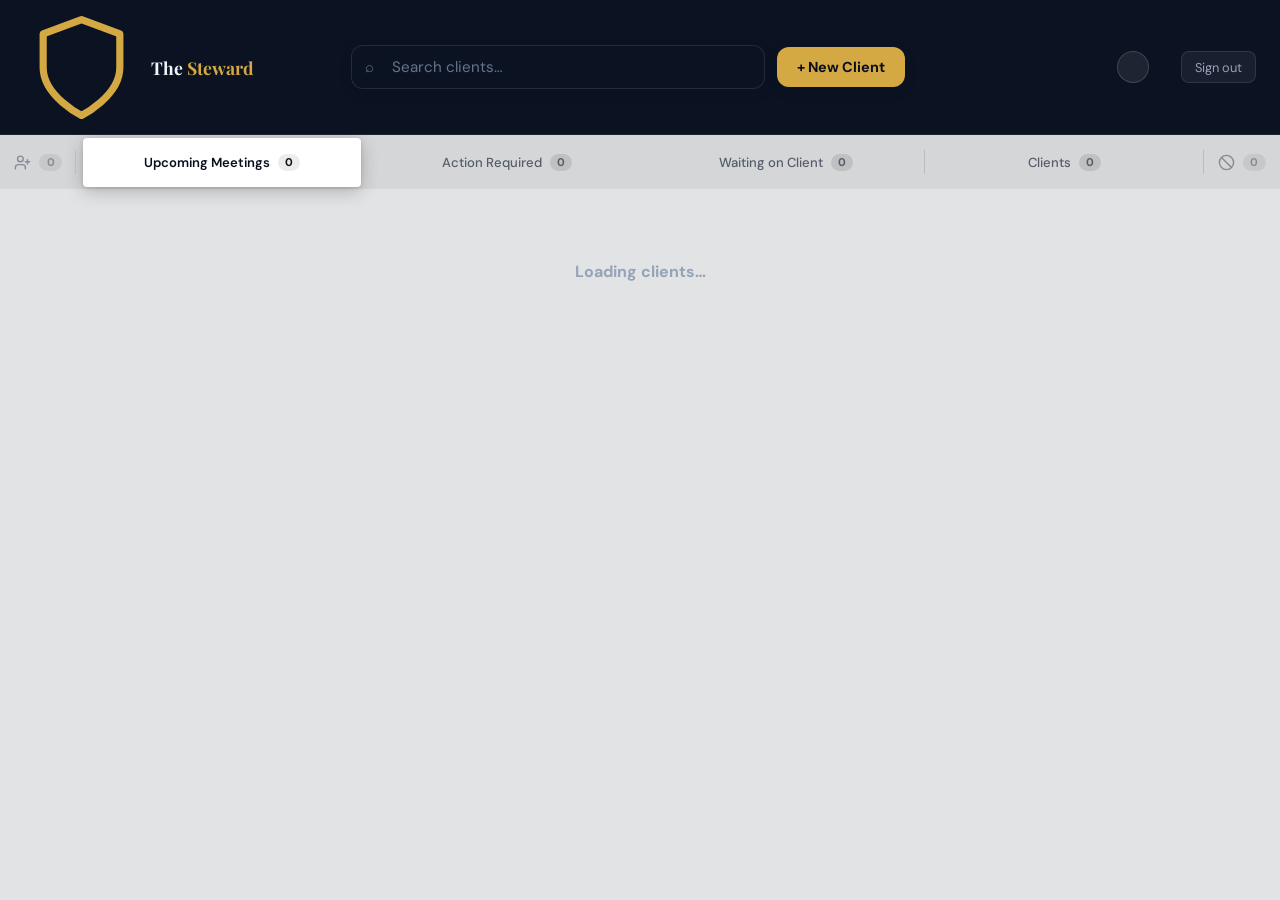
==== index.html @ 00df2279 "Simplify to 3-tab layout, rename entry to index.html, drop dead code - Collapse Leads/Upcoming Meeti" ====
<!doctype html>
<html lang="en">
  <head>
    <meta charset="UTF-8" />
    <meta name="viewport" content="width=device-width,initial-scale=1.0" />
    <title>Dashboard — Financial Tools</title>
    <link rel="preconnect" href="https://fonts.googleapis.com" />
    <link rel="preconnect" href="https://fonts.gstatic.com" crossorigin />
    <link
      href="https://fonts.googleapis.com/css2?family=Playfair+Display:ital,wght@0,700;1,400&family=DM+Sans:opsz,wght@9..40,400;9..40,500;9..40,600;9..40,700&display=swap"
      rel="stylesheet"
      media="print"
      onload="this.media = 'all'" />
    <link rel="icon" type="image/svg+xml" href="resources/favicon.svg" />
    <style>
      *,
      *::before,
      *::after {
        box-sizing: border-box;
        margin: 0;
        padding: 0;
      }
      :root {
        --navy: #0a0f1e;
        --navy-2: #0f172a;
        --navy-3: #1e293b;
        --navy-4: #334155;
        --gold: #d4a843;
        --white: #f1f5f9;
        --muted: #94a3b8;
        --dim: #64748b;
        --fd: "Playfair Display", Georgia, serif;
        --fb: "DM Sans", ui-sans-serif, system-ui, sans-serif;
      }

      html {
        scroll-behavior: smooth;
      }

      body {
        background: #e2e3e4;
        min-height: 100dvh;
        font-family: var(--fb);
        -webkit-font-smoothing: antialiased;
        color: var(--navy-3);
      }

      /* ── Top bar ─────────────────────────────────────────────────────────── */
      .topbar {
        background: #0b1221;
        border-bottom: 1px solid rgba(255, 255, 255, 0.08);
        padding: 0.6rem 1.5rem;
        display: flex;
        align-items: center;
        justify-content: space-between;
        position: sticky;
        top: 0;
        z-index: 10;
        gap: 1rem;
      }

      .topbar-left {
        display: flex;
        align-items: center;
        gap: 0.75rem;
        flex-shrink: 0;
      }

      .topbar-logo img {
        width: 20px;
        height: 20px;
      }

      .topbar-title {
        font-family: var(--fd);
        font-size: 1.1rem;
        font-weight: 700;
        color: var(--white);
        white-space: nowrap;
      }

      .topbar-title span {
        color: var(--gold);
      }

      .topbar-center {
        width: 45%;
        display: flex;
        align-items: center;
        gap: 0.75rem;
        flex-shrink: 0;
      }

      .topbar-right {
        display: flex;
        align-items: center;
        gap: 1rem;
        flex-shrink: 0;
      }

      .advisor-name {
        font-size: 0.85rem;
        color: var(--muted);
      }

      .btn-signout {
        background: rgba(255, 255, 255, 0.06);
        border: 1px solid rgba(255, 255, 255, 0.1);
        border-radius: 0.5rem;
        color: var(--muted);
        cursor: pointer;
        font-family: var(--fb);
        font-size: 0.8rem;
        padding: 0.4rem 0.8rem;
        transition: background 0.15s;
      }

      .btn-signout:hover {
        background: rgba(255, 255, 255, 0.1);
        color: var(--white);
      }

      /* ── Main layout ─────────────────────────────────────────────────────── */
      .outer {
        margin: 0 auto;
        padding: 1.5rem 2rem 4rem;
        display: flex;
        flex-direction: column;
      }

      /* ── Search + New client bar ─────────────────────────────────────────── */
      .controls {
        display: flex;
        gap: 0.75rem;
      }

      .search-wrap {
        flex: 1;
        position: relative;
      }

      .search-icon {
        position: absolute;
        left: 0.9rem;
        top: 50%;
        transform: translateY(-50%);
        color: var(--dim);
        pointer-events: none;
        font-size: 0.95rem;
      }

      .search-input {
        width: 100%;
        background: #0b1221;
        border: 1px solid rgba(255, 255, 255, 0.1);
        border-radius: 0.75rem;
        color: var(--white);
        font-family: var(--fb);
        font-size: 0.95rem;
        padding: 0.7rem 0.9rem 0.7rem 2.5rem;
        outline: none;
        transition: border-color 0.15s;
        box-shadow: 0 4px 12px rgba(11, 18, 33, 0.2);
      }

      .search-input:focus {
        border-color: rgba(212, 168, 67, 0.4);
      }
      .search-input::placeholder {
        color: var(--dim);
      }

      .btn-new {
        background: var(--gold);
        border: none;
        border-radius: 0.75rem;
        color: var(--navy);
        cursor: pointer;
        font-family: var(--fb);
        font-size: 0.9rem;
        font-weight: 700;
        padding: 0.7rem 1.25rem;
        white-space: nowrap;
        transition:
          opacity 0.15s,
          transform 0.1s;
        box-shadow: 0 4px 12px rgba(11, 18, 33, 0.2);
      }

      .btn-new:hover {
        opacity: 0.9;
      }
      .btn-new:active {
        transform: scale(0.98);
      }

      /* ── Client cards ────────────────────────────────────────────────────── */
      .client-list {
        display: flex;
        flex-direction: column;
        gap: 0.5rem;
      }

      .client-card {
        background: #0b1221;
        border: 1px solid rgba(255, 255, 255, 0.08);
        border-radius: 0.75rem;
        padding: 0.85rem 1.25rem;
        display: flex;
        align-items: center;
        gap: 0;
        box-shadow: 0 4px 12px rgba(11, 18, 33, 0.15);
        transition: border-color 0.15s;
        position: relative;
        overflow: hidden;
      }

      .client-card:hover {
        border-color: rgba(212, 168, 67, 0.25);
      }

      .client-col {
        display: flex;
        align-items: center;
        gap: 0.5rem;
        min-width: 0;
        padding: 0 1rem;
        border-right: 1px solid rgba(255, 255, 255, 0.06);
      }

      .client-col:first-child {
        padding-left: 0;
      }
      .client-col:last-child {
        border-right: none;
        padding-right: 0;
      }

      .client-col-name {
        flex: 1.4;
        flex-direction: column;
        align-items: flex-start;
        gap: 0.25rem;
      }

      .client-col-email {
        flex: 1.8;
      }
      .client-col-phone {
        flex: 1.4;
      }

      .client-col-actions {
        flex-shrink: 0;
        gap: 0.5rem;
        border-right: none;
      }

      .client-name {
        font-size: 0.95rem;
        font-weight: 600;
        color: var(--white);
        white-space: nowrap;
        overflow: hidden;
        text-overflow: ellipsis;
      }

      .lead-card-row {
        display: flex;
        align-items: stretch;
        gap: 0.75rem;
        width: 100%;
      }
      .lead-source-col {
        width: 225px;
        display: flex;
        align-items: center;
        justify-content: center;
        background: #0b1221;
        border: 1px solid rgba(255, 255, 255, 0.08);
        border-radius: 0.75rem;
        padding: 0.85rem 1rem;
        box-shadow: 0 4px 12px rgba(11, 18, 33, 0.15);
        font-family: var(--fb);
        font-size: 0.82rem;
        font-weight: 600;
        color: var(--white);
        white-space: nowrap;
        text-align: center;
      }
      .lead-card-row .client-card {
        flex: 1;
        min-width: 0;
      }

      .client-col-time {
        flex: 0 0 auto;
        width: 3.75rem;
        justify-content: center;
        padding-left: 0;
      }
      .time-label {
        font-size: 0.85rem;
        font-weight: 700;
        color: var(--gold);
        cursor: pointer;
        padding: 0.15rem 0.35rem;
        border-radius: 0.3rem;
        transition: background 0.15s;
      }
      .time-label:hover {
        background: rgba(212, 168, 67, 0.12);
      }
      .time-label-empty {
        display: flex;
        align-items: center;
        justify-content: center;
        color: var(--gold);
        opacity: 0.8;
        cursor: pointer;
        padding: 0.15rem 0.35rem;
        border-radius: 0.3rem;
      }

      .date-divider {
        display: flex;
        align-items: center;
        gap: 0.85rem;
        padding: 1rem 0 0.4rem;
      }
      .date-divider:first-child {
        padding-top: 0.25rem;
      }
      .date-divider-label {
        font-size: 0.72rem;
        font-weight: 700;
        color: var(--muted);
        text-transform: uppercase;
        letter-spacing: 0.07em;
        white-space: nowrap;
      }
      .date-divider-line {
        flex: 1;
        height: 1px;
        background: rgba(255, 255, 255, 0.07);
      }


      .col-value {
        font-size: 0.82rem;
        color: var(--muted);
        white-space: nowrap;
        overflow: hidden;
        text-overflow: ellipsis;
        min-width: 0;
      }

      .col-empty {
        font-size: 0.82rem;
        color: var(--navy-4);
        font-style: italic;
      }

      .btn-copy-field {
        background: transparent;
        border: none;
        border-radius: 0.3rem;
        color: var(--dim);
        cursor: pointer;
        display: inline-flex;
        align-items: center;
        justify-content: center;
        padding: 0.2rem;
        flex-shrink: 0;
        transition: color 0.15s;
        line-height: 1;
      }

      .btn-copy-field:hover {
        color: var(--muted);
      }
      .btn-copy-field.copied {
        color: #86efac;
      }

      .btn-contact {
        background: transparent;
        border: none;
        border-radius: 0.3rem;
        cursor: pointer;
        display: inline-flex;
        align-items: center;
        justify-content: center;
        padding: 0.2rem;
        flex-shrink: 0;
        transition: color 0.15s;
        line-height: 1;
      }
      .btn-contact-wa  { color: #4ade80; }
      .btn-contact-wa:hover  { color: #86efac; }
      .btn-contact-mail { color: var(--white); opacity: 0.6; }
      .btn-contact-mail:hover { opacity: 1; }

      .btn-action {
        border-radius: 0.5rem;
        cursor: pointer;
        font-family: var(--fb);
        font-size: 0.8rem;
        font-weight: 600;
        padding: 0.45rem 0.85rem;
        transition:
          opacity 0.15s,
          background 0.15s;
        white-space: nowrap;
      }

      .btn-meeting {
        background: var(--gold);
        border: none;
        color: var(--navy);
      }

      .btn-meeting:hover {
        opacity: 0.88;
      }

      .btn-link {
        background: rgba(255, 255, 255, 0.06);
        border: 1px solid rgba(255, 255, 255, 0.1);
        color: var(--muted);
      }

      .btn-link:hover {
        background: rgba(255, 255, 255, 0.1);
        color: var(--white);
      }
      .btn-link.copied {
        color: #86efac;
        border-color: rgba(34, 197, 94, 0.3);
      }

      /* ── Empty state ─────────────────────────────────────────────────────── */
      .empty {
        text-align: center;
        padding: 3rem 1rem;
        color: var(--muted);
      }

      .empty p {
        font-size: 0.9rem;
        margin-top: 0.5rem;
      }

      /* ── Modal ───────────────────────────────────────────────────────────── */
      .modal-backdrop {
        position: fixed;
        inset: 0;
        background: rgba(0, 0, 0, 0.6);
        backdrop-filter: blur(4px);
        display: none;
        align-items: center;
        justify-content: center;
        z-index: 100;
        padding: 1rem;
      }

      .modal-backdrop.open {
        display: flex;
      }

      .modal {
        background: #0b1221;
        border: 1px solid rgba(255, 255, 255, 0.12);
        border-radius: 1.25rem;
        box-shadow: 0 25px 50px -12px rgba(0, 0, 0, 0.6);
        padding: 2rem;
        width: 100%;
        max-width: 420px;
        display: flex;
        flex-direction: column;
        gap: 1.25rem;
      }

      .modal h2 {
        font-family: var(--fd);
        font-size: 1.2rem;
        color: var(--white);
      }

      .modal-fields {
        display: flex;
        flex-direction: column;
        gap: 0.85rem;
      }

      .modal label {
        display: block;
        font-size: 0.78rem;
        font-weight: 600;
        color: var(--muted);
        text-transform: uppercase;
        letter-spacing: 0.05em;
        margin-bottom: 0.35rem;
      }

      .modal input {
        width: 100%;
        background: rgba(255, 255, 255, 0.05);
        border: 1px solid rgba(255, 255, 255, 0.1);
        border-radius: 0.6rem;
        color: var(--white);
        font-family: var(--fb);
        font-size: 0.9rem;
        padding: 0.65rem 0.85rem;
        outline: none;
        transition: border-color 0.15s;
      }

      .modal input:focus {
        border-color: rgba(212, 168, 67, 0.5);
      }
      .modal input::placeholder {
        color: var(--dim);
      }

      .modal textarea {
        width: 100%;
        background: rgba(255, 255, 255, 0.05);
        border: 1px solid rgba(255, 255, 255, 0.1);
        border-radius: 0.6rem;
        color: var(--white);
        font-family: var(--fb);
        font-size: 0.9rem;
        padding: 0.65rem 0.85rem;
        outline: none;
        resize: vertical;
        min-height: 140px;
        transition: border-color 0.15s;
      }

      .modal textarea:focus {
        border-color: rgba(212, 168, 67, 0.5);
      }
      .modal textarea::placeholder {
        color: var(--dim);
      }

      .modal-row {
        display: flex;
        gap: 0.65rem;
        align-items: stretch;
      }
      .modal-row > div {
        flex: 1;
        display: flex;
        flex-direction: column;
      }

      #modal.single-col .modal-row {
        flex-direction: column;
        gap: 0.85rem;
      }

      .modal select {
        width: 100%;
        background: rgba(255, 255, 255, 0.05);
        border: 1px solid rgba(255, 255, 255, 0.1);
        border-radius: 0.6rem;
        color: var(--white);
        font-family: var(--fb);
        font-size: 0.9rem;
        padding: 0.65rem 0.85rem;
        outline: none;
        cursor: pointer;
        transition: border-color 0.15s;
        color-scheme: dark;
      }
      .modal select:focus {
        border-color: rgba(212, 168, 67, 0.5);
      }

      .time-selects {
        display: flex;
        align-items: center;
        gap: 0.4rem;
        height: 100%;
      }
      .time-selects select {
        flex: 1;
        height: 100%;
        -webkit-appearance: none;
        -moz-appearance: none;
        appearance: none;
        text-align: center;
        text-align-last: center;
        padding-left: 0;
        padding-right: 0;
      }
      .time-sep {
        font-size: 1.1rem;
        font-weight: 700;
        color: var(--muted);
        flex-shrink: 0;
      }

      .modal-actions {
        display: flex;
        gap: 0.6rem;
      }

      .btn-cancel {
        flex: 1;
        background: rgba(255, 255, 255, 0.06);
        border: 1px solid rgba(255, 255, 255, 0.1);
        border-radius: 0.6rem;
        color: var(--muted);
        cursor: pointer;
        font-family: var(--fb);
        font-size: 0.9rem;
        padding: 0.6rem 1.1rem;
      }

      .btn-save {
        flex: 1;
        background: var(--gold);
        border: none;
        border-radius: 0.6rem;
        color: var(--navy);
        cursor: pointer;
        font-family: var(--fb);
        font-size: 0.9rem;
        font-weight: 700;
        padding: 0.6rem 1.25rem;
        transition: opacity 0.15s;
      }

      .btn-save:hover {
        opacity: 0.88;
      }
      .btn-save:disabled {
        opacity: 0.5;
        cursor: not-allowed;
      }


      .modal-error {
        background: rgba(239, 68, 68, 0.1);
        border: 1px solid rgba(239, 68, 68, 0.3);
        border-radius: 0.5rem;
        color: #fca5a5;
        font-size: 0.82rem;
        padding: 0.55rem 0.8rem;
        display: none;
      }

      .modal-error.visible {
        display: block;
      }

      /* ── Chevron button ──────────────────────────────────────────────────────── */
      .btn-chevron {
        background: transparent;
        border: none;
        color: var(--navy-4);
        cursor: pointer;
        display: inline-flex;
        align-items: center;
        justify-content: center;
        padding: 0.3rem 0.25rem;
        flex-shrink: 0;
        border-radius: 0.35rem;
        transition: color 0.15s;
        position: relative;
      }

      .btn-chevron:hover {
        color: var(--muted);
      }

      /* ── Dim overlay ─────────────────────────────────────────────────────────── */
      .row-dim {
        position: fixed;
        inset: 0;
        background: rgba(0, 0, 0, 0);
        z-index: 200;
        pointer-events: none;
        transition: background 0.2s;
      }

      .row-dim.open {
        background: rgba(0, 0, 0, 0.55);
        pointer-events: all;
      }

      /* ── Floating row action panel ───────────────────────────────────────────── */
      .row-panel {
        position: fixed;
        right: 0;
        z-index: 201;
        background: #0b1221;
        border: 1px solid rgba(255, 255, 255, 0.1);
        border-right: none;
        border-radius: 0.75rem 0 0 0.75rem;
        display: flex;
        align-items: center;
        gap: 0.6rem;
        padding: 0.6rem 3.25rem 0.6rem 1rem;
        box-shadow: -8px 0 32px rgba(0, 0, 0, 0.4);
        transform: translateX(110%);
        transition: transform 0.22s cubic-bezier(0.4, 0, 0.2, 1);
      }

      .row-panel.open {
        transform: translateX(0);
      }

      .btn-menu-action {
        border-radius: 0.5rem;
        cursor: pointer;
        font-family: var(--fb);
        font-size: 0.8rem;
        font-weight: 600;
        padding: 0.45rem 0.9rem;
        white-space: nowrap;
        display: inline-flex;
        align-items: center;
        gap: 0.45rem;
        transition:
          background 0.15s,
          border-color 0.15s;
      }

      .btn-menu-delete {
        background: rgba(239, 68, 68, 0.1);
        border: 1px solid rgba(239, 68, 68, 0.25);
        color: #fca5a5;
        overflow: hidden;
        position: relative;
      }

      .btn-menu-delete:hover {
        background: rgba(239, 68, 68, 0.18);
        border-color: rgba(239, 68, 68, 0.4);
      }

      .btn-menu-edit {
        background: rgba(212, 168, 67, 0.08);
        border: 1px solid rgba(212, 168, 67, 0.25);
        color: var(--gold);
      }
      .btn-menu-edit:hover {
        background: rgba(212, 168, 67, 0.16);
        border-color: rgba(212, 168, 67, 0.45);
      }


      /* ── Questionnaire dot ───────────────────────────────────────────────────── */
      .unread-corner {
        position: absolute;
        top: -24px;
        right: -24px;
        width: 48px;
        height: 48px;
        background: #ef4444;
        transform: rotate(45deg);
        pointer-events: none;
      }

      /* ── Tab bar ─────────────────────────────────────────────────────────────── */
      .tab-bar {
        display: flex;
        background: #d4d6d8;
        padding: 0.45rem 0;
      }

      .tab {
        flex: 1;
        display: flex;
        align-items: center;
        justify-content: center;
        gap: 0.5rem;
        padding: 0.7rem 1rem;
        font-size: 0.82rem;
        font-weight: 500;
        color: #555c6a;
        cursor: pointer;
        user-select: none;
        white-space: nowrap;
        border-radius: 0;
        transition: color 0.15s;
        position: relative;
        z-index: 0;
      }

      .tab-no-move {
        flex: 0 0 auto;
        padding: 0.7rem 0.9rem;
        opacity: 0.6;
      }
      .tab-no-move:hover {
        opacity: 1;
      }
      .tab-no-move.active {
        opacity: 1;
      }

      .tab:not(:last-child)::after {
        content: "";
        position: absolute;
        right: 0;
        top: 20%;
        height: 60%;
        width: 1px;
        background: rgba(0, 0, 0, 0.12);
      }

      .tab.active::after,
      .tab.active + .tab::after {
        display: none;
      }

      .tab:hover:not(.active) {
        color: #2a3040;
      }

      .tab.active {
        background: #ffffff;
        color: #0a0f1e;
        font-weight: 600;
        z-index: 1;
        box-shadow:
          0 4px 18px rgba(0, 0, 0, 0.22),
          0 1px 4px rgba(0, 0, 0, 0.12);
        border-radius: 0.25rem;
        margin: -0.3rem 0.4rem;
        padding: 0.9rem 1rem;
      }

      .tab.drag-over {
        background: rgba(212, 168, 67, 0.25);
        color: #7a5a10;
      }

      .tab-count {
        background: rgba(0, 0, 0, 0.1);
        border-radius: 99px;
        font-size: 0.7rem;
        font-weight: 700;
        padding: 0.1rem 0.45rem;
        color: inherit;
        min-width: 1.4rem;
        text-align: center;
        transition: background 0.15s;
      }

      .tab.active .tab-count {
        background: rgba(10, 15, 30, 0.08);
      }

      .client-card.dragging {
        opacity: 0.35;
        cursor: grabbing;
      }

      .client-card {
        cursor: grab;
      }

      /* ── Custom drag ghost ───────────────────────────────────────────────────── */
      .drag-ghost-el {
        position: fixed;
        z-index: 9999;
        pointer-events: none;
        display: flex;
        align-items: center;
        gap: 0.5rem;
        background: #0b1221;
        border: 1px solid rgba(255, 255, 255, 0.15);
        border-radius: 0.6rem;
        padding: 0.5rem 0.9rem;
        font-family: var(--fb);
        font-size: 0.82rem;
        font-weight: 500;
        color: var(--muted);
        box-shadow: 0 8px 28px rgba(0, 0, 0, 0.45);
        transition:
          background 0.15s,
          border-color 0.15s,
          color 0.15s,
          border-radius 0.15s,
          padding 0.15s;
        white-space: nowrap;
      }

      .drag-ghost-el.is-drop {
        background: #052a14;
        border-color: #22c55e;
        color: #4ade80;
        border-radius: 50%;
        padding: 0.7rem;
        font-size: 0;
        gap: 0;
      }

      .drag-ghost-el .ghost-label {
        transition: opacity 0.12s;
      }
      .drag-ghost-el.is-drop .ghost-label {
        opacity: 0;
        width: 0;
        overflow: hidden;
      }

      .drag-ghost-el .ghost-arrow {
        display: none;
        color: #4ade80;
      }
      .drag-ghost-el.is-drop .ghost-arrow {
        display: flex;
      }
      .btn-menu-delete.confirming {
        background: rgba(239, 68, 68, 0.2);
        border-color: rgba(239, 68, 68, 0.5);
      }

      .delete-state {
        display: flex;
        align-items: center;
        gap: 0.4rem;
        white-space: nowrap;
        transition: transform 0.22s cubic-bezier(0.4, 0, 0.2, 1);
      }

      .confirm-state {
        position: absolute;
        inset: 0;
        display: flex;
        align-items: center;
        justify-content: center;
        gap: 0.4rem;
        white-space: nowrap;
        transform: translateX(100%);
        transition: transform 0.22s cubic-bezier(0.4, 0, 0.2, 1);
      }

      .btn-menu-delete.confirming .delete-state {
        transform: translateX(-100%);
      }
      .btn-menu-delete.confirming .confirm-state {
        transform: translateX(0);
      }

      /* ── Topbar profile button ───────────────────────────────────────────────── */
      .topbar-profile-btn {
        background: rgba(255, 255, 255, 0.08);
        border: 1.5px solid rgba(255, 255, 255, 0.15);
        border-radius: 50%;
        cursor: pointer;
        width: 32px;
        height: 32px;
        padding: 0;
        overflow: hidden;
        flex-shrink: 0;
        display: flex;
        align-items: center;
        justify-content: center;
        transition: border-color 0.15s;
      }
      .topbar-profile-btn:hover {
        border-color: var(--gold);
      }
      .topbar-profile-btn img {
        width: 100%;
        height: 100%;
        object-fit: cover;
      }
      .topbar-profile-btn span {
        font-size: 0.68rem;
        font-weight: 700;
        color: var(--gold);
      }

      /* ── Profile modal avatar ────────────────────────────────────────────────── */
      .profile-avatar-wrap {
        width: 88px;
        height: 88px;
        border-radius: 50%;
        border: 2px dashed rgba(255, 255, 255, 0.2);
        cursor: pointer;
        margin: 0 auto 0.25rem;
        position: relative;
        overflow: hidden;
        display: flex;
        align-items: center;
        justify-content: center;
        background: rgba(255, 255, 255, 0.04);
        transition: border-color 0.15s;
        flex-shrink: 0;
      }
      .profile-avatar-wrap:hover {
        border-color: var(--gold);
      }
      .profile-avatar-wrap img {
        width: 100%;
        height: 100%;
        object-fit: cover;
        border-radius: 50%;
      }
      .profile-avatar-initials {
        font-size: 1.6rem;
        font-weight: 700;
        color: var(--gold);
      }
      .profile-avatar-hint {
        position: absolute;
        inset: 0;
        background: rgba(0, 0, 0, 0.55);
        display: flex;
        align-items: center;
        justify-content: center;
        font-size: 0.68rem;
        color: var(--white);
        opacity: 0;
        transition: opacity 0.15s;
        text-align: center;
        padding: 0.5rem;
        border-radius: 50%;
      }
      .profile-avatar-wrap:hover .profile-avatar-hint {
        opacity: 1;
      }
    </style>
  </head>
  <body>
    <!-- Top bar -->
    <div class="topbar">
      <div class="topbar-left">
        <img class="topbar-logo" src="resources/logo.svg" alt="" />
        <span class="topbar-title">The <span>Steward</span></span>
      </div>
      <div class="topbar-center">
        <div class="search-wrap">
          <span class="search-icon">⌕</span>
          <input class="search-input" type="search" id="search" placeholder="Search clients…" oninput="filterClients()" />
        </div>
        <button class="btn-new" onclick="openModal()">+ New Client</button>
      </div>
      <div class="topbar-right">
        <button class="topbar-profile-btn" id="topbar-profile-btn" onclick="openProfileModal()" title="Edit profile">
          <img id="topbar-avatar-img" src="" alt="" style="display: none" />
          <span id="topbar-avatar-initials"></span>
        </button>
        <span class="advisor-name" id="advisor-name"></span>
        <button class="btn-signout" onclick="signOut()">Sign out</button>
      </div>
    </div>

    <!-- Tab bar -->
    <div class="tab-bar" id="tab-bar">
      <div class="tab tab-no-move" data-tab="leads" title="Leads — questionnaire submissions from new contacts">
        <svg xmlns="http://www.w3.org/2000/svg" width="17" height="17" viewBox="0 0 24 24" fill="none" stroke="currentColor" stroke-width="2" stroke-linecap="round" stroke-linejoin="round">
          <path d="M16 21v-2a4 4 0 0 0-4-4H6a4 4 0 0 0-4 4v2"/>
          <circle cx="9" cy="7" r="4"/>
          <line x1="19" y1="8" x2="19" y2="14"/>
          <line x1="22" y1="11" x2="16" y2="11"/>
        </svg>
        <span class="tab-count" id="count-leads">0</span>
      </div>
      <div class="tab active" data-tab="upcoming">Upcoming Meetings <span class="tab-count" id="count-upcoming">0</span></div>
      <div class="tab" data-tab="action-you">Action Required <span class="tab-count" id="count-action-you">0</span></div>
      <div class="tab" data-tab="action-client">Waiting on Client <span class="tab-count" id="count-action-client">0</span></div>
      <div class="tab" data-tab="clients">Clients <span class="tab-count" id="count-clients">0</span></div>
      <div class="tab tab-no-move" data-tab="no-move" title="Did Not Move Forward">
        <svg xmlns="http://www.w3.org/2000/svg" width="17" height="17" viewBox="0 0 24 24" fill="none" stroke="currentColor" stroke-width="2" stroke-linecap="round" stroke-linejoin="round">
          <circle cx="12" cy="12" r="10" />
          <line x1="4.93" y1="4.93" x2="19.07" y2="19.07" />
        </svg>
        <span class="tab-count" id="count-no-move">0</span>
      </div>
    </div>

    <!-- Main -->
    <div class="outer">
      <div class="client-list" id="client-list">
        <div class="empty" id="client-list-loading"><strong style="color:var(--muted)">Loading clients…</strong></div>
      </div>
    </div>

    <!-- New client modal -->
    <div class="modal-backdrop" id="modal">
      <div class="modal">
        <h2>New Client</h2>
        <div class="modal-fields">
          <div>
            <label for="m-first">First Names</label>
            <input type="text" id="m-first" placeholder="e.g. Jane Anne" />
          </div>
          <div>
            <label for="m-last">Surname</label>
            <input type="text" id="m-last" placeholder="e.g. Smith" />
          </div>
          <div>
            <label for="m-email">Email</label>
            <input type="email" id="m-email" placeholder="jane@example.com" />
          </div>
          <div>
            <label for="m-phone">Phone</label>
            <input type="tel" id="m-phone" placeholder="+27 82 000 0000" />
          </div>
          <div>
            <label for="m-notes">Notes <span style="text-transform:none;font-weight:400;letter-spacing:normal">(optional)</span></label>
            <textarea id="m-notes" placeholder="Any notes about this client…"></textarea>
          </div>
        </div>
        <div class="modal-error" id="modal-error"></div>
        <div class="modal-actions">
          <button class="btn-cancel" onclick="closeModal()">Cancel</button>
          <button class="btn-save" id="btn-save" onclick="createClient()">Create Client</button>
        </div>
      </div>
    </div>

    <!-- Meeting date modal (shown when dragging to Upcoming) -->
    <div class="modal-backdrop" id="meeting-date-modal">
      <div class="modal">
        <h2>Schedule Meeting</h2>
        <div class="modal-fields">
          <div class="modal-row">
            <div>
              <label for="md-date">Date</label>
              <input type="date" id="md-date" />
            </div>
            <div>
              <label>Time</label>
              <div class="time-selects">
                <select id="md-hour"></select>
                <span class="time-sep">:</span>
                <select id="md-min"></select>
              </div>
            </div>
          </div>
        </div>
        <div class="modal-error" id="md-error"></div>
        <div class="modal-actions">
          <button class="btn-cancel" onclick="closeMeetingDateModal()">Close</button>
          <button class="btn-cancel" id="md-clear-btn" onclick="clearMeetingDate()" style="display:none;color:#fca5a5;border-color:rgba(239,68,68,0.25)">Clear</button>
          <button class="btn-save" id="md-save-btn" onclick="confirmMeetingDate()">Confirm</button>
        </div>
      </div>
    </div>

    <!-- Profile modal -->
    <div class="modal-backdrop" id="profile-modal">
      <div class="modal">
        <h2>My Profile</h2>
        <div class="profile-avatar-wrap" onclick="document.getElementById('profile-photo-input').click()">
          <img id="profile-avatar-img" src="" alt="" style="display: none" />
          <span id="profile-avatar-initials" class="profile-avatar-initials"></span>
          <div class="profile-avatar-hint">Click to change photo</div>
          <input type="file" id="profile-photo-input" accept="image/*" style="display: none" />
        </div>
        <div class="modal-fields">
          <div>
            <label for="p-name">Display Name</label>
            <input type="text" id="p-name" placeholder="e.g. Jane Smith" />
          </div>
          <div>
            <label for="p-phone">Phone Number</label>
            <input type="tel" id="p-phone" placeholder="+27 82 000 0000" />
          </div>
          <div>
            <label for="p-linkedin">LinkedIn URL</label>
            <input type="url" id="p-linkedin" placeholder="https://linkedin.com/in/yourprofile" />
          </div>
        </div>
        <div class="modal-error" id="profile-error"></div>
        <div class="modal-actions">
          <button class="btn-cancel" onclick="closeProfileModal()">Cancel</button>
          <button class="btn-save" id="profile-save-btn" onclick="saveProfile()">Save Changes</button>
        </div>
      </div>
    </div>

    <!-- Notes modal -->
    <div class="modal-backdrop" id="notes-modal">
      <div class="modal">
        <h2>Notes</h2>
        <div class="modal-fields">
          <div>
            <textarea id="notes-text" placeholder="Type any notes about this client…"></textarea>
          </div>
        </div>
        <div class="modal-error" id="notes-error"></div>
        <div class="modal-actions">
          <button class="btn-cancel" onclick="closeNotesModal()">Cancel</button>
          <button class="btn-save" id="notes-save-btn" onclick="saveNotes()">Save Notes</button>
        </div>
      </div>
    </div>

    <!-- Dim + floating row action panel -->
    <div class="row-dim" id="row-dim" onclick="closeRowPanel()"></div>
    <div class="row-panel" id="row-panel">
      <button class="btn-menu-action btn-menu-delete" id="row-panel-delete">
        <span class="delete-state">
          Delete
          <svg xmlns="http://www.w3.org/2000/svg" width="13" height="13" viewBox="0 0 24 24" fill="none" stroke="currentColor" stroke-width="2" stroke-linecap="round" stroke-linejoin="round">
            <polyline points="9 18 15 12 9 6" />
          </svg>
        </span>
        <span class="confirm-state">
          Confirm
          <svg xmlns="http://www.w3.org/2000/svg" width="13" height="13" viewBox="0 0 24 24" fill="none" stroke="currentColor" stroke-width="2" stroke-linecap="round" stroke-linejoin="round">
            <polyline points="9 18 15 12 9 6" />
          </svg>
        </span>
      </button>
      <button class="btn-menu-action btn-menu-edit" id="row-panel-edit" onclick="openEditModal()">
        Edit
        <svg xmlns="http://www.w3.org/2000/svg" width="13" height="13" viewBox="0 0 24 24" fill="none" stroke="currentColor" stroke-width="2" stroke-linecap="round" stroke-linejoin="round">
          <path d="M11 4H4a2 2 0 0 0-2 2v14a2 2 0 0 0 2 2h14a2 2 0 0 0 2-2v-7" />
          <path d="M18.5 2.5a2.121 2.121 0 0 1 3 3L12 15l-4 1 1-4 9.5-9.5z" />
        </svg>
      </button>
      <button class="btn-menu-action btn-menu-edit" id="row-panel-questionnaire" onclick="openQuestionnaire()">
        Open Tool
        <svg xmlns="http://www.w3.org/2000/svg" width="13" height="13" viewBox="0 0 24 24" fill="none" stroke="currentColor" stroke-width="2" stroke-linecap="round" stroke-linejoin="round">
          <polyline points="9 18 15 12 9 6"/>
        </svg>
      </button>
      <button class="btn-menu-action btn-menu-edit" id="row-panel-notes" onclick="openNotesModal()">
        Notes
        <svg xmlns="http://www.w3.org/2000/svg" width="13" height="13" viewBox="0 0 24 24" fill="none" stroke="currentColor" stroke-width="2" stroke-linecap="round" stroke-linejoin="round">
          <path d="M4 3h16v14H8l-4 4z"/>
        </svg>
      </button>
      <button class="btn-chevron" onclick="closeRowPanel()" title="Close">
        <svg xmlns="http://www.w3.org/2000/svg" width="15" height="15" viewBox="0 0 24 24" fill="none" stroke="currentColor" stroke-width="2" stroke-linecap="round" stroke-linejoin="round">
          <polyline points="9 18 15 12 9 6" />
        </svg>
      </button>
    </div>

    <script type="module">
      import { supabase } from "./resources/supabase.js";

      // Declared here (not down by loadClients(), where it used to live) because
      // loadClients() is now called early, right after auth — a `let` referenced
      // before its own declaration line has run throws a TDZ ReferenceError, even
      // from inside a function, if that function runs before the declaration does.
      let allClients = [];

      // Wrapped in an async IIFE so the auth guard below can `return` to bail out
      // early on no session — a bare top-level `return` in a module is a SyntaxError
      // (parse-time, not runtime), which would silently kill this entire script for
      // every visitor, logged in or not. All the onclick handlers used from the HTML
      // (openMeeting, signOut, etc.) are still reachable — they're assigned onto
      // `window` explicitly further down, not relying on global function scope.
      await (async () => {

      // ── Auth guard ────────────────────────────────────────────────────────────
      const {
        data: { session },
      } = await supabase.auth.getSession();
      if (!session) {
        location.href = "./login.html";
        return;
      }

      const advisorId = session.user.id;

      // ── Load advisor profile + client list concurrently ────────────────────────
      // Neither depends on the other — only both depend on the session above — so
      // fetch them in parallel instead of one after another before anything renders.
      const advisorProfileReady = supabase.from("advisors").select("name, company_name, logo_url, phone, linkedin_url").eq("id", advisorId).single();
      loadClients();

      const { data: advisor } = await advisorProfileReady;
      let advisorProfile = advisor || {};

      function getInitials(str) {
        return (
          (str || "")
            .split(" ")
            .map((p) => p[0])
            .join("")
            .slice(0, 2)
            .toUpperCase() || "?"
        );
      }

      function applyAdvisorToTopbar() {
        const displayName = advisorProfile.name || advisorProfile.company_name || session.user.email;
        document.getElementById("advisor-name").textContent = displayName;
        const img = document.getElementById("topbar-avatar-img");
        const inits = document.getElementById("topbar-avatar-initials");
        if (advisorProfile.logo_url) {
          img.src = advisorProfile.logo_url;
          img.style.display = "";
          inits.style.display = "none";
        } else {
          img.style.display = "none";
          inits.style.display = "";
          inits.textContent = getInitials(displayName);
        }
      }

      applyAdvisorToTopbar();

      // ── Profile modal ─────────────────────────────────────────────────────────
      let _pendingPhotoFile = null;

      window.openProfileModal = function () {
        document.getElementById("p-name").value = advisorProfile.name || "";
        document.getElementById("p-phone").value = advisorProfile.phone || "";
        document.getElementById("p-linkedin").value = advisorProfile.linkedin_url || "";

        const img = document.getElementById("profile-avatar-img");
        const inits = document.getElementById("profile-avatar-initials");
        if (advisorProfile.logo_url) {
          img.src = advisorProfile.logo_url;
          img.style.display = "";
          inits.style.display = "none";
        } else {
          img.style.display = "none";
          inits.style.display = "";
          inits.textContent = getInitials(advisorProfile.name || advisorProfile.company_name || session.user.email);
        }

        _pendingPhotoFile = null;
        document.getElementById("profile-photo-input").value = "";
        document.getElementById("profile-error").classList.remove("visible");
        document.getElementById("profile-modal").classList.add("open");
      };

      window.closeProfileModal = function () {
        document.getElementById("profile-modal").classList.remove("open");
        _pendingPhotoFile = null;
      };

      document.getElementById("profile-photo-input").addEventListener("change", function () {
        const file = this.files[0];
        if (!file) return;
        _pendingPhotoFile = file;
        const reader = new FileReader();
        reader.onload = (e) => {
          const img = document.getElementById("profile-avatar-img");
          const inits = document.getElementById("profile-avatar-initials");
          img.src = e.target.result;
          img.style.display = "";
          inits.style.display = "none";
        };
        reader.readAsDataURL(file);
      });

      window.saveProfile = async function () {
        const name = document.getElementById("p-name").value.trim();
        const phone = document.getElementById("p-phone").value.trim();
        const linkedin = document.getElementById("p-linkedin").value.trim();
        const saveBtn = document.getElementById("profile-save-btn");
        const errEl = document.getElementById("profile-error");

        errEl.classList.remove("visible");
        saveBtn.disabled = true;
        saveBtn.textContent = "Saving…";

        let logoUrl = advisorProfile.logo_url || null;

        if (_pendingPhotoFile) {
          const ext = _pendingPhotoFile.name.split(".").pop();
          const path = `${advisorId}/avatar.${ext}`;
          const { error: uploadError } = await supabase.storage.from("advisor-photos").upload(path, _pendingPhotoFile, { upsert: true, contentType: _pendingPhotoFile.type });

          if (uploadError) {
            errEl.textContent = "Photo upload failed: " + uploadError.message;
            errEl.classList.add("visible");
            saveBtn.disabled = false;
            saveBtn.textContent = "Save Changes";
            return;
          }

          const {
            data: { publicUrl },
          } = supabase.storage.from("advisor-photos").getPublicUrl(path);
          logoUrl = publicUrl;
        }

        const { error } = await supabase
          .from("advisors")
          .update({ name: name || null, phone: phone || null, linkedin_url: linkedin || null, logo_url: logoUrl })
          .eq("id", advisorId);

        if (error) {
          errEl.textContent = error.message;
          errEl.classList.add("visible");
          saveBtn.disabled = false;
          saveBtn.textContent = "Save Changes";
          return;
        }

        advisorProfile = { ...advisorProfile, name, phone, linkedin_url: linkedin, logo_url: logoUrl };
        // Force browser to reload the image if URL didn't change
        if (logoUrl) document.getElementById("topbar-avatar-img").src = logoUrl + "?t=" + Date.now();
        applyAdvisorToTopbar();

        saveBtn.disabled = false;
        saveBtn.textContent = "Save Changes";
        closeProfileModal();
      };

      document.getElementById("profile-modal").addEventListener("click", function (e) {
        if (e.target === this) closeProfileModal();
      });

      // ── Load clients ──────────────────────────────────────────────────────────
      async function loadClients() {
        const { data, error } = await supabase
          .from("clients")
          .select("id, first_name, last_name, email, phone, meeting_date, meeting_time, tab, source, questionnaire_unread, questionnaire_submitted_at, notes")
          .order("created_at", { ascending: false });

        if (error) {
          console.error(error);
          return;
        }
        allClients = data || [];
        updateTabCounts();
        renderClients(allClients);
      }

      function buildCard(c) {
        const name = `${c.first_name} <span style="font-weight:400;color:var(--muted)">${c.last_name}</span>`;
        const emailVal = c.email ? c.email.replace(/'/g, "\\'") : "";
        const phoneVal = c.phone ? c.phone.replace(/'/g, "\\'") : "";
        const waNum    = c.phone ? c.phone.replace(/\D/g, "").replace(/^0/, "27") : "";
        const calIcon = `<svg xmlns="http://www.w3.org/2000/svg" width="15" height="15" viewBox="0 0 24 24" fill="none" stroke="currentColor" stroke-width="2" stroke-linecap="round" stroke-linejoin="round"><rect x="3" y="4" width="18" height="18" rx="2"/><line x1="16" y1="2" x2="16" y2="6"/><line x1="8" y1="2" x2="8" y2="6"/><line x1="3" y1="10" x2="21" y2="10"/></svg>`;
        const timeCol = `<div class="client-col client-col-time">
               ${
                 c.meeting_date && c.meeting_time
                   ? `<span class="time-label" onclick="openMeetingDateModal('${c.id}', '${c.meeting_date}', '${c.meeting_time}')">${c.meeting_time.slice(0, 5).replace(":", "h")}</span>`
                   : `<span class="time-label-empty" onclick="openMeetingDateModal('${c.id}', '${c.meeting_date || ""}', '')" title="Schedule meeting">${calIcon}</span>`
               }
             </div>`;

        return `<div class="client-card" draggable="true" data-id="${c.id}">
          ${timeCol}
          <div class="client-col client-col-name">
            <div class="client-name">${name}</div>
          </div>
          <div class="client-col client-col-email">
            ${
              c.email
                ? `<a class="btn-contact btn-contact-mail" href="mailto:${emailVal}" title="Send email"><svg xmlns="http://www.w3.org/2000/svg" width="14" height="14" viewBox="0 0 24 24" fill="none" stroke="currentColor" stroke-width="2" stroke-linecap="round" stroke-linejoin="round"><rect x="2" y="4" width="20" height="16" rx="2"/><path d="m22 7-8.97 5.7a1.94 1.94 0 0 1-2.06 0L2 7"/></svg></a><span class="col-value">${c.email}</span><button class="btn-copy-field" title="Copy email" onclick="copyText('${emailVal}', this)"><svg xmlns="http://www.w3.org/2000/svg" width="13" height="13" viewBox="0 0 24 24" fill="none" stroke="currentColor" stroke-width="2" stroke-linecap="round" stroke-linejoin="round"><rect x="9" y="9" width="13" height="13" rx="2"/><path d="M5 15H4a2 2 0 0 1-2-2V4a2 2 0 0 1 2-2h9a2 2 0 0 1 2 2v1"/></svg></button>`
                : `<span class="col-empty">—</span>`
            }
          </div>
          <div class="client-col client-col-phone">
            ${
              c.phone
                ? `<a class="btn-contact btn-contact-wa" href="https://wa.me/${waNum}" target="_blank" title="Open WhatsApp"><svg xmlns="http://www.w3.org/2000/svg" width="14" height="14" viewBox="0 0 24 24" fill="currentColor"><path d="M17.472 14.382c-.297-.149-1.758-.867-2.03-.967-.273-.099-.471-.148-.67.15-.197.297-.767.966-.94 1.164-.173.199-.347.223-.644.075-.297-.15-1.255-.463-2.39-1.475-.883-.788-1.48-1.761-1.653-2.059-.173-.297-.018-.458.13-.606.134-.133.298-.347.446-.52.149-.174.198-.298.298-.497.099-.198.05-.371-.025-.52-.075-.149-.669-1.612-.916-2.207-.242-.579-.487-.5-.669-.51-.173-.008-.371-.01-.57-.01-.198 0-.52.074-.792.372-.272.297-1.04 1.016-1.04 2.479 0 1.462 1.065 2.875 1.213 3.074.149.198 2.096 3.2 5.077 4.487.709.306 1.262.489 1.694.625.712.227 1.36.195 1.871.118.571-.085 1.758-.719 2.006-1.413.248-.694.248-1.289.173-1.413-.074-.124-.272-.198-.57-.347m-5.421 7.403h-.004a9.87 9.87 0 0 1-5.031-1.378l-.361-.214-3.741.982.998-3.648-.235-.374a9.86 9.86 0 0 1-1.51-5.26c.001-5.45 4.436-9.884 9.888-9.884 2.64 0 5.122 1.03 6.988 2.898a9.825 9.825 0 0 1 2.893 6.994c-.003 5.45-4.437 9.884-9.885 9.884m8.413-18.297A11.815 11.815 0 0 0 12.05 0C5.495 0 .16 5.335.157 11.892c0 2.096.547 4.142 1.588 5.945L.057 24l6.305-1.654a11.882 11.882 0 0 0 5.683 1.448h.005c6.554 0 11.89-5.335 11.893-11.893a11.821 11.821 0 0 0-3.48-8.413Z"/></svg></a><span class="col-value">${c.phone}</span><button class="btn-copy-field" title="Copy phone" onclick="copyText('${phoneVal}', this)"><svg xmlns="http://www.w3.org/2000/svg" width="13" height="13" viewBox="0 0 24 24" fill="none" stroke="currentColor" stroke-width="2" stroke-linecap="round" stroke-linejoin="round"><rect x="9" y="9" width="13" height="13" rx="2"/><path d="M5 15H4a2 2 0 0 1-2-2V4a2 2 0 0 1 2-2h9a2 2 0 0 1 2 2v1"/></svg></button>`
                : `<span class="col-empty">—</span>`
            }
          </div>
          <div class="client-col client-col-actions">
            <button class="btn-action btn-meeting" onclick="openMeeting('${c.id}')">Open Meeting</button>
          </div>
          ${c.questionnaire_unread ? `<span class="unread-corner"></span>` : ""}
          <button class="btn-chevron" onclick="openRowPanel('${c.id}', this)" title="More options">
            <svg xmlns="http://www.w3.org/2000/svg" width="15" height="15" viewBox="0 0 24 24" fill="none" stroke="currentColor" stroke-width="2" stroke-linecap="round" stroke-linejoin="round"><polyline points="9 18 15 12 9 6"/></svg>
          </button>
        </div>`;
      }

      function renderClients(clients) {
        const list = document.getElementById("client-list");
        const tab = getActiveTab();
        clients = clients.filter((c) => clientTab(c) === tab);

        if (!clients.length) {
          list.innerHTML = `<div class="empty"><strong style="color:var(--muted)">Nothing here yet</strong></div>`;
          return;
        }

        if (tab === "upcoming") {
          clients.sort((a, b) => {
            if (!a.meeting_date && !b.meeting_date) return 0;
            if (!a.meeting_date) return 1;
            if (!b.meeting_date) return -1;
            if (a.meeting_date !== b.meeting_date) return new Date(a.meeting_date) - new Date(b.meeting_date);
            return (a.meeting_time || "").localeCompare(b.meeting_time || "");
          });

          // Group by date
          const groups = {};
          const noDate = [];
          clients.forEach((c) => {
            if (c.meeting_date) {
              (groups[c.meeting_date] = groups[c.meeting_date] || []).push(c);
            } else {
              noDate.push(c);
            }
          });

          let html = "";
          Object.keys(groups)
            .sort()
            .forEach((date) => {
              const d = new Date(date + "T00:00:00");
              const label = d.toLocaleDateString("en-ZA", { weekday: "long", day: "numeric", month: "long", year: "numeric" });
              html += `<div class="date-divider"><span class="date-divider-label">${label}</span><div class="date-divider-line"></div></div>`;
              html += groups[date].map((c) => buildCard(c)).join("");
            });
          if (noDate.length) {
            html += `<div class="date-divider"><span class="date-divider-label">No date set</span><div class="date-divider-line"></div></div>`;
            html += noDate.map((c) => buildCard(c)).join("");
          }
          list.innerHTML = html;
        } else if (tab === "leads") {
          list.innerHTML = clients.map((c) => {
            const label = SOURCE_LABELS[c.source] || c.source || "—";
            return `<div class="lead-card-row">
              <div class="lead-source-col">${label}</div>
              ${buildCard(c)}
            </div>`;
          }).join("");
        } else {
          list.innerHTML = clients.map((c) => buildCard(c)).join("");
        }
      }

      window.filterClients = function () {
        const q = document.getElementById("search").value.toLowerCase();
        const filtered = allClients.filter((c) => `${c.first_name} ${c.last_name}`.toLowerCase().includes(q) || (c.email || "").toLowerCase().includes(q) || (c.phone || "").includes(q));
        renderClients(filtered);
        updateTabCounts();
      };

      window.copyLink = function (link, btn) {
        navigator.clipboard.writeText(link).then(() => {
          btn.textContent = "Copied!";
          btn.classList.add("copied");
          setTimeout(() => {
            btn.textContent = "Copy Questionnaire Link";
            btn.classList.remove("copied");
          }, 2000);
        });
      };

      window.copyText = function (text, btn) {
        navigator.clipboard.writeText(text).then(() => {
          const prev = btn.innerHTML;
          btn.innerHTML = `<svg xmlns="http://www.w3.org/2000/svg" width="13" height="13" viewBox="0 0 24 24" fill="none" stroke="currentColor" stroke-width="2.5" stroke-linecap="round" stroke-linejoin="round"><polyline points="20 6 9 17 4 12"/></svg>`;
          btn.classList.add("copied");
          setTimeout(() => {
            btn.innerHTML = prev;
            btn.classList.remove("copied");
          }, 1500);
        });
      };

      window.openMeeting = function (clientId) {
        location.href = `./meeting-dashboard.html?client=${clientId}`;
      };

      // ── New client modal ──────────────────────────────────────────────────────
      window.openModal = function () {
        document.getElementById("modal").classList.add("open");
        document.getElementById("m-first").focus();
      };

      let editingClientId = null;

      window.closeModal = function () {
        const modal = document.getElementById("modal");
        modal.classList.remove("open", "single-col");
        ["m-first", "m-last", "m-email", "m-phone", "m-notes"].forEach((id) => (document.getElementById(id).value = ""));
        document.getElementById("modal-error").classList.remove("visible");
        editingClientId = null;
        document.querySelector("#modal h2").textContent = "New Client";
        document.getElementById("btn-save").textContent = "Create Client";
        document.getElementById("btn-save").onclick = createClient;
      };

      window.openEditModal = function () {
        if (!panelClientId) return;
        const c = allClients.find((x) => x.id === panelClientId);
        if (!c) return;
        editingClientId = panelClientId;
        closeRowPanel();
        document.getElementById("m-first").value = c.first_name || "";
        document.getElementById("m-last").value = c.last_name || "";
        document.getElementById("m-email").value = c.email || "";
        document.getElementById("m-phone").value = c.phone || "";
        document.getElementById("m-notes").value = c.notes || "";
        document.querySelector("#modal h2").textContent = "Edit Client";
        document.getElementById("btn-save").textContent = "Save Changes";
        document.getElementById("btn-save").onclick = updateClient;
        document.getElementById("modal-error").classList.remove("visible");
        document.getElementById("modal").classList.add("open", "single-col");
        setTimeout(() => document.getElementById("m-first").focus(), 50);
      };

      window.updateClient = async function () {
        const firstName = document.getElementById("m-first").value.trim();
        const lastName = document.getElementById("m-last").value.trim();
        const email = normaliseEmail(document.getElementById("m-email").value);
        const phone = normalisePhone(document.getElementById("m-phone").value);
        const notes = document.getElementById("m-notes").value.trim();
        const saveBtn = document.getElementById("btn-save");
        const errEl = document.getElementById("modal-error");

        errEl.classList.remove("visible");
        if (!firstName || !lastName) {
          errEl.textContent = "First and last name are required.";
          errEl.classList.add("visible");
          return;
        }

        saveBtn.disabled = true;
        saveBtn.textContent = "Saving…";

        const { error } = await supabase
          .from("clients")
          .update({
            first_name: firstName,
            last_name: lastName,
            email: email || null,
            phone: phone || null,
            notes: notes || null,
          })
          .eq("id", editingClientId);

        saveBtn.disabled = false;
        saveBtn.textContent = "Save Changes";

        if (error) {
          errEl.textContent = error.message;
          errEl.classList.add("visible");
          return;
        }

        const c = allClients.find((x) => x.id === editingClientId);
        if (c) {
          c.first_name = firstName;
          c.last_name = lastName;
          c.email = email || null;
          c.phone = phone || null;
          c.notes = notes || null;
        }

        closeModal();
        renderClients(allClients);
      };

      function normaliseEmail(v) {
        return v.trim().toLowerCase() || null;
      }
      function normalisePhone(v) {
        let s = v.trim().replace(/\s+/g, "").replace(/[().\-]/g, "");
        if (!s) return null;
        if (s.startsWith("0")) s = "+27" + s.slice(1);
        else if (s.startsWith("27") && !s.startsWith("+")) s = "+" + s;
        return s;
      }

      window.createClient = async function () {
        const firstName = document.getElementById("m-first").value.trim();
        const lastName = document.getElementById("m-last").value.trim();
        const email = normaliseEmail(document.getElementById("m-email").value);
        const phone = normalisePhone(document.getElementById("m-phone").value);
        const notes = document.getElementById("m-notes").value.trim();
        const saveBtn = document.getElementById("btn-save");
        const errEl = document.getElementById("modal-error");

        errEl.classList.remove("visible");

        if (!firstName || !lastName) {
          errEl.textContent = "First and last name are required.";
          errEl.classList.add("visible");
          return;
        }

        saveBtn.disabled = true;
        saveBtn.textContent = "Creating…";

        const { data: created, error } = await supabase
          .from("clients")
          .insert({
            advisor_id: advisorId,
            first_name: firstName,
            last_name: lastName,
            email: email || null,
            phone: phone || null,
            notes: notes || null,
            tab: "action-you",
          })
          .select("id")
          .single();

        saveBtn.disabled = false;
        saveBtn.textContent = "Create Client";

        if (error) {
          errEl.textContent = error.message;
          errEl.classList.add("visible");
          return;
        }

        closeModal();
        loadClients();
      };

      // ── Sign out ──────────────────────────────────────────────────────────────
      window.signOut = async function () {
        await supabase.auth.signOut();
        location.href = "./login.html";
      };

      // ── Row action panel ──────────────────────────────────────────────────────
      let panelClientId = null;
      const rowDim = document.getElementById("row-dim");
      const rowPanel = document.getElementById("row-panel");
      const rowPanelDelete = document.getElementById("row-panel-delete");

      const SOURCE_LABELS = {
        retirement_readiness:   "Retirement Readiness",
        home_screen:            "The Steward",
        investment_callback:    "Investment Calculator",
        tfsa_callback:          "TFSA Calculator",
        retirement_callback:    "Retirement Calculator",
        tax_callback:           "Tax Calculator",
        education_callback:     "Education Calculator",
        loan_callback:          "Loan Calculator",
        life_cover_callback:    "Life Cover Calculator",
        holiday_callback:       "Holiday Calculator",
        future_value_callback:  "Future Value Calculator",
        cgt_callback:           "CGT Calculator",
        // legacy keys
        retirement:             "Retirement Readiness",
        "post-retirement":      "Post-Retirement Calculator",
        investment:             "Investment Calculator",
        tfsa:                   "TFSA Calculator",
        callback:               "The Steward",
      };

      window.openRowPanel = async function (clientId, chevron) {
        panelClientId = clientId;
        const card = chevron.closest(".client-card");
        const rect = card.getBoundingClientRect();
        rowPanel.style.top = rect.top + "px";
        rowPanel.style.height = rect.height + "px";
        rowDim.classList.add("open");
        rowPanel.classList.add("open");

        // Update questionnaire button state
        const c = allClients.find((x) => x.id === clientId);
        const qBtn = document.getElementById("row-panel-questionnaire");
        if (c && c.questionnaire_submitted_at) {
          qBtn.style.opacity = "1";
          qBtn.style.pointerEvents = "";
        } else {
          qBtn.style.opacity = "0.4";
          qBtn.style.pointerEvents = "none";
        }
      };

      window.closeRowPanel = function () {
        rowDim.classList.remove("open");
        rowPanel.classList.remove("open");
        panelClientId = null;
        rowPanelDelete.classList.remove("confirming");
        rowPanelDelete.disabled = false;
      };

      // ── Notes modal ───────────────────────────────────────────────────────────
      let notesClientId = null;

      window.openNotesModal = function () {
        if (!panelClientId) return;
        const c = allClients.find((x) => x.id === panelClientId);
        if (!c) return;
        notesClientId = panelClientId;
        closeRowPanel();
        document.getElementById("notes-text").value = c.notes || "";
        document.getElementById("notes-error").classList.remove("visible");
        document.getElementById("notes-modal").classList.add("open");
        setTimeout(() => document.getElementById("notes-text").focus(), 50);
      };

      window.closeNotesModal = function () {
        document.getElementById("notes-modal").classList.remove("open");
        notesClientId = null;
      };

      window.saveNotes = async function () {
        if (!notesClientId) return;
        const notes = document.getElementById("notes-text").value.trim();
        const saveBtn = document.getElementById("notes-save-btn");
        const errEl = document.getElementById("notes-error");

        errEl.classList.remove("visible");
        saveBtn.disabled = true;
        saveBtn.textContent = "Saving…";

        const { error } = await supabase
          .from("clients")
          .update({ notes: notes || null })
          .eq("id", notesClientId);

        saveBtn.disabled = false;
        saveBtn.textContent = "Save Notes";

        if (error) {
          errEl.textContent = error.message;
          errEl.classList.add("visible");
          return;
        }

        const c = allClients.find((x) => x.id === notesClientId);
        if (c) c.notes = notes || null;

        closeNotesModal();
      };

      document.getElementById("notes-modal").addEventListener("click", function (e) {
        if (e.target === this) closeNotesModal();
      });

      const SOURCE_TO_CALC = {
        retirement_readiness:  "retirement",
        investment_callback:   "investment",
        tfsa_callback:         "tfsa",
        retirement_callback:   "retirement",
        tax_callback:          "tax",
        education_callback:    "education",
        loan_callback:         "loan",
        life_cover_callback:   "life-cover-calc",
        holiday_callback:      "holiday",
        future_value_callback: "future-value",
        cgt_callback:          "cgt",
        // legacy
        retirement:            "retirement",
        investment:            "investment",
        tfsa:                  "tfsa",
        "post-retirement":     "post-retirement",
      };

      window.openQuestionnaire = async function () {
        if (!panelClientId) return;
        const { data: submissions } = await supabase
          .from("lead_magnets")
          .select("source, answers")
          .eq("contact_id", panelClientId)
          .order("created_at", { ascending: false })
          .limit(1);
        const submission = submissions?.[0];
        if (!submission) return;

        const calcId = SOURCE_TO_CALC[submission.source];
        if (!calcId) return;

        sessionStorage.setItem("calc_prefill", JSON.stringify({
          calculator: calcId,
          values: submission.answers,
        }));

        // Mark as read
        await supabase.from("clients").update({ questionnaire_unread: false }).eq("id", panelClientId);
        const c = allClients.find((x) => x.id === panelClientId);
        if (c) c.questionnaire_unread = false;

        closeRowPanel();
        renderClients(allClients);
        location.href = `./thesteward.html?calc=${calcId}`;
      };

      rowPanelDelete.addEventListener("click", async () => {
        if (!panelClientId) return;
        if (!rowPanelDelete.classList.contains("confirming")) {
          rowPanelDelete.classList.add("confirming");
          return;
        }
        rowPanelDelete.disabled = true;
        const { error } = await supabase.from("clients").delete().eq("id", panelClientId);
        if (!error) {
          allClients = allClients.filter((c) => c.id !== panelClientId);
          closeRowPanel();
          renderClients(allClients);
        } else {
          rowPanelDelete.disabled = false;
        }
      });

      // ── Tab assignments (localStorage) ───────────────────────────────────────
      function clientTab(c) {
        return c.tab || "clients";
      }

      function setTabAssignment(clientId, tab) {
        const c = allClients.find((x) => x.id === clientId);
        if (c) c.tab = tab;
        supabase.from("clients").update({ tab }).eq("id", clientId)
          .then(({ error }) => { if (error) console.error("setTabAssignment failed:", error.message); });
      }

      function getActiveTab() {
        return document.querySelector(".tab.active")?.dataset.tab || "clients";
      }

      function updateTabCounts() {
        ["upcoming", "action-you", "action-client", "clients", "leads", "no-move"].forEach((tab) => {
          const count = allClients.filter((c) => clientTab(c) === tab).length;
          const el = document.getElementById(`count-${tab}`);
          if (el) el.textContent = count;
        });
      }

      // ── Tab switching ─────────────────────────────────────────────────────────
      function setActiveView() {
        renderClients(allClients);
      }

      document.getElementById("tab-bar").addEventListener("click", (e) => {
        const tab = e.target.closest(".tab");
        if (!tab) return;
        document.querySelectorAll(".tab").forEach((t) => t.classList.remove("active"));
        tab.classList.add("active");
        setActiveView();
      });

      // ── Drag and drop onto tabs ───────────────────────────────────────────────
      let dragClientId = null;
      let dragGhostEl = null;

      const transparentImg = new Image();
      transparentImg.src = "[data-uri]";

      function createDragGhost(name) {
        const el = document.createElement("div");
        el.className = "drag-ghost-el";
        el.innerHTML = `
        <span class="ghost-label">${name}</span>
        <span class="ghost-arrow">
          <svg xmlns="http://www.w3.org/2000/svg" width="20" height="20" viewBox="0 0 24 24" fill="none" stroke="currentColor" stroke-width="2.5" stroke-linecap="round" stroke-linejoin="round"><line x1="12" y1="5" x2="12" y2="19"/><polyline points="19 12 12 19 5 12"/></svg>
        </span>`;
        el.style.left = "-200px";
        el.style.top = "-200px";
        document.body.appendChild(el);
        return el;
      }

      function moveDragGhost(x, y) {
        if (!dragGhostEl) return;
        dragGhostEl.style.left = x + 14 + "px";
        dragGhostEl.style.top = y - 18 + "px";
      }

      function removeDragGhost() {
        if (dragGhostEl) {
          dragGhostEl.remove();
          dragGhostEl = null;
        }
      }

      document.addEventListener("dragover", (e) => moveDragGhost(e.clientX, e.clientY));

      document.getElementById("client-list").addEventListener("dragstart", (e) => {
        const card = e.target.closest(".client-card");
        if (!card) return;
        dragClientId = card.dataset.id;
        e.dataTransfer.effectAllowed = "move";
        e.dataTransfer.setDragImage(transparentImg, 0, 0);
        const nameEl = card.querySelector(".client-name");
        const name = nameEl ? nameEl.textContent : "Client";
        dragGhostEl = createDragGhost(name);
        setTimeout(() => card.classList.add("dragging"), 0);
      });

      document.getElementById("client-list").addEventListener("dragend", (e) => {
        const card = e.target.closest(".client-card");
        if (card) card.classList.remove("dragging");
        removeDragGhost();
        document.querySelectorAll(".tab.drag-over").forEach((t) => t.classList.remove("drag-over"));
      });

      document.querySelectorAll(".tab").forEach((tab) => {
        tab.addEventListener("dragover", (e) => {
          e.preventDefault();
          e.dataTransfer.dropEffect = "move";
          tab.classList.add("drag-over");
          if (dragGhostEl) dragGhostEl.classList.add("is-drop");
        });
        tab.addEventListener("dragleave", () => {
          tab.classList.remove("drag-over");
          if (dragGhostEl) dragGhostEl.classList.remove("is-drop");
        });
        tab.addEventListener("drop", (e) => {
          e.preventDefault();
          tab.classList.remove("drag-over");
          removeDragGhost();
          if (!dragClientId) return;
          const targetTab = tab.dataset.tab;
          const id = dragClientId;
          const sourceTab = clientTab(allClients.find((x) => x.id === id) || {});
          dragClientId = null;
          if (sourceTab === "upcoming" && targetTab !== "upcoming") {
            supabase.from("clients").update({ meeting_date: null, meeting_time: null }).eq("id", id);
            const c = allClients.find((x) => x.id === id);
            if (c) { c.meeting_date = null; c.meeting_time = null; }
          }
          setTabAssignment(id, targetTab);
          updateTabCounts();
          renderClients(allClients);
        });
      });

      // ── Meeting date modal ────────────────────────────────────────────────────

      // Populate hour + minute selects once
      (function buildTimeSelects() {
        function fillSelects(hourId, minId) {
          const hourSel = document.getElementById(hourId);
          const minSel = document.getElementById(minId);
          for (let h = 6; h <= 20; h++) {
            const opt = document.createElement("option");
            opt.value = String(h).padStart(2, "0");
            opt.textContent = String(h).padStart(2, "0");
            hourSel.appendChild(opt);
          }
          ["00", "15", "30", "45"].forEach((m) => {
            const opt = document.createElement("option");
            opt.value = m;
            opt.textContent = m;
            minSel.appendChild(opt);
          });
          hourSel.value = "09";
        }
        fillSelects("md-hour", "md-min");
      })();

      let pendingUpcomingClientId = null;

      window.openMeetingDateModal = function (clientId, existingDate, existingTime) {
        pendingUpcomingClientId = clientId;
        const isEditing = !!(existingDate && existingTime);

        document.querySelector("#meeting-date-modal h2").textContent = isEditing ? "Edit Meeting" : "Schedule Meeting";
        document.getElementById("md-date").value = existingDate || new Date().toISOString().split("T")[0];

        if (existingTime) {
          const [h, m] = existingTime.split(":");
          document.getElementById("md-hour").value = h;
          const mins = ["00", "15", "30", "45"];
          const snapped = mins.reduce((prev, cur) => (Math.abs(+cur - +m) < Math.abs(+prev - +m) ? cur : prev));
          document.getElementById("md-min").value = snapped;
        } else {
          document.getElementById("md-hour").value = "09";
          document.getElementById("md-min").value = "00";
        }

        document.getElementById("md-error").classList.remove("visible");
        document.getElementById("md-save-btn").disabled = false;
        document.getElementById("md-clear-btn").style.display = isEditing ? "" : "none";
        document.getElementById("meeting-date-modal").classList.add("open");
      };

      window.closeMeetingDateModal = function () {
        document.getElementById("meeting-date-modal").classList.remove("open");
        pendingUpcomingClientId = null;
      };

      window.clearMeetingDate = async function () {
        if (!pendingUpcomingClientId) return;
        await supabase.from("clients").update({ meeting_date: null, meeting_time: null }).eq("id", pendingUpcomingClientId);
        const c = allClients.find((x) => x.id === pendingUpcomingClientId);
        if (c) { c.meeting_date = null; c.meeting_time = null; }
        closeMeetingDateModal();
        renderClients(allClients);
      };

      window.confirmMeetingDate = async function () {
        const dateVal = document.getElementById("md-date").value;
        const hour = document.getElementById("md-hour").value;
        const min = document.getElementById("md-min").value;
        const timeVal = hour && min ? `${hour}:${min}` : null;
        const errEl = document.getElementById("md-error");
        errEl.classList.remove("visible");
        if (!dateVal) {
          errEl.textContent = "Please pick a meeting date.";
          errEl.classList.add("visible");
          return;
        }
        const saveBtn = document.getElementById("md-save-btn");
        saveBtn.disabled = true;
        const { error } = await supabase.from("clients").update({ meeting_date: dateVal, meeting_time: timeVal }).eq("id", pendingUpcomingClientId);
        saveBtn.disabled = false;
        if (error) {
          errEl.textContent = error.message;
          errEl.classList.add("visible");
          return;
        }
        const c = allClients.find((x) => x.id === pendingUpcomingClientId);
        if (c) {
          c.meeting_date = dateVal;
          c.meeting_time = timeVal;
        }
        setTabAssignment(pendingUpcomingClientId, "upcoming");
        closeMeetingDateModal();
        updateTabCounts();
        renderClients(allClients);
      };


      document.getElementById("meeting-date-modal").addEventListener("click", function (e) {
        if (e.target === this) closeMeetingDateModal();
      });

      // ── Close modal on backdrop click ─────────────────────────────────────────
      document.getElementById("modal").addEventListener("click", function (e) {
        if (e.target === this) closeModal();
      });

      // (loadClients() is already kicked off above, right after auth, in parallel
      // with the advisor profile fetch — see "Load advisor profile + client list
      // concurrently".)

      })();
    </script>
  </body>
</html>
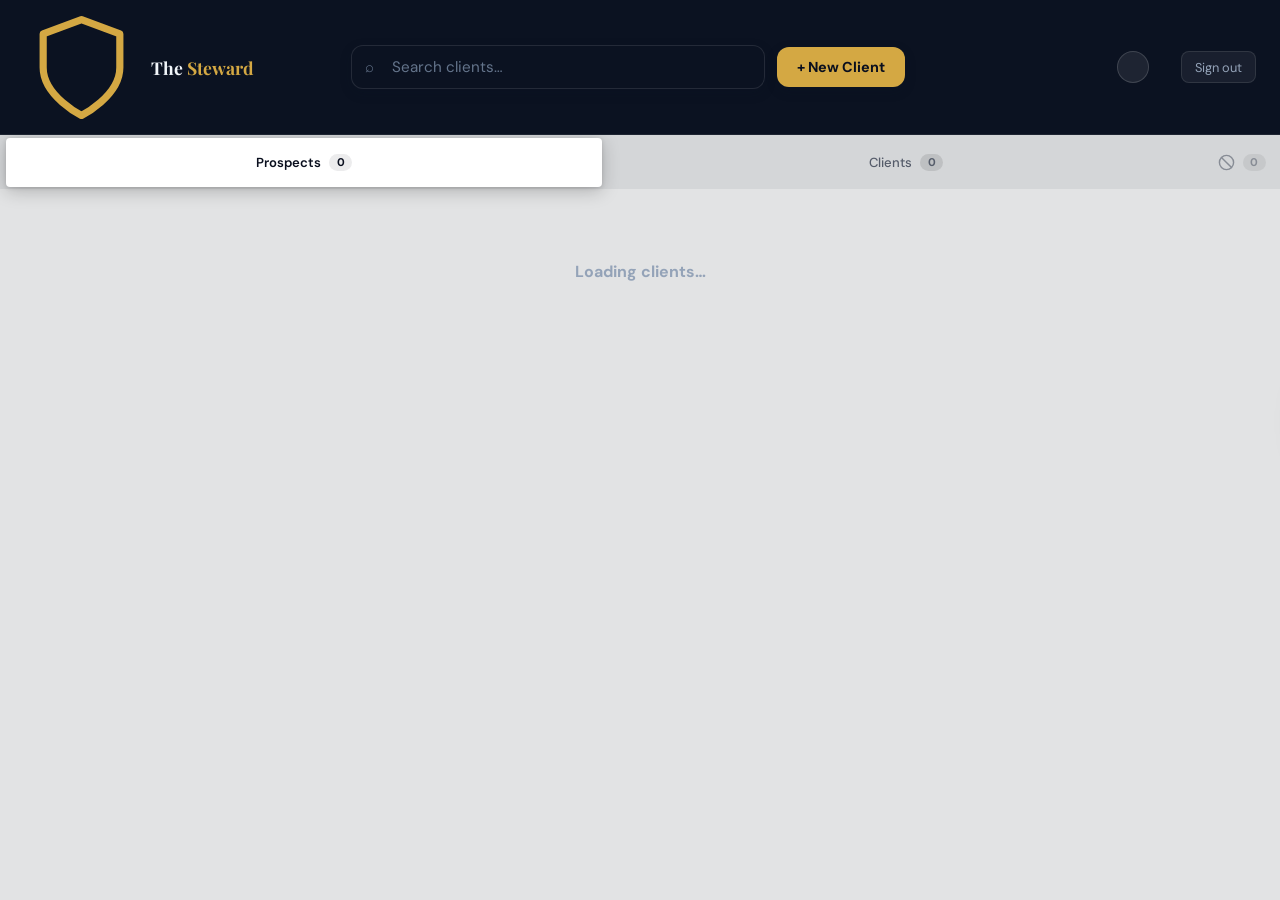
==== commit 419d5103: "Apply the 3-tab layout and link/noindex changes to index.html The previous commit only carried the f" ====
--- a/index.html
+++ b/index.html
@@ -265,87 +265,6 @@
         text-overflow: ellipsis;
       }
 
-      .lead-card-row {
-        display: flex;
-        align-items: stretch;
-        gap: 0.75rem;
-        width: 100%;
-      }
-      .lead-source-col {
-        width: 225px;
-        display: flex;
-        align-items: center;
-        justify-content: center;
-        background: #0b1221;
-        border: 1px solid rgba(255, 255, 255, 0.08);
-        border-radius: 0.75rem;
-        padding: 0.85rem 1rem;
-        box-shadow: 0 4px 12px rgba(11, 18, 33, 0.15);
-        font-family: var(--fb);
-        font-size: 0.82rem;
-        font-weight: 600;
-        color: var(--white);
-        white-space: nowrap;
-        text-align: center;
-      }
-      .lead-card-row .client-card {
-        flex: 1;
-        min-width: 0;
-      }
-
-      .client-col-time {
-        flex: 0 0 auto;
-        width: 3.75rem;
-        justify-content: center;
-        padding-left: 0;
-      }
-      .time-label {
-        font-size: 0.85rem;
-        font-weight: 700;
-        color: var(--gold);
-        cursor: pointer;
-        padding: 0.15rem 0.35rem;
-        border-radius: 0.3rem;
-        transition: background 0.15s;
-      }
-      .time-label:hover {
-        background: rgba(212, 168, 67, 0.12);
-      }
-      .time-label-empty {
-        display: flex;
-        align-items: center;
-        justify-content: center;
-        color: var(--gold);
-        opacity: 0.8;
-        cursor: pointer;
-        padding: 0.15rem 0.35rem;
-        border-radius: 0.3rem;
-      }
-
-      .date-divider {
-        display: flex;
-        align-items: center;
-        gap: 0.85rem;
-        padding: 1rem 0 0.4rem;
-      }
-      .date-divider:first-child {
-        padding-top: 0.25rem;
-      }
-      .date-divider-label {
-        font-size: 0.72rem;
-        font-weight: 700;
-        color: var(--muted);
-        text-transform: uppercase;
-        letter-spacing: 0.07em;
-        white-space: nowrap;
-      }
-      .date-divider-line {
-        flex: 1;
-        height: 1px;
-        background: rgba(255, 255, 255, 0.07);
-      }
-
-
       .col-value {
         font-size: 0.82rem;
         color: var(--muted);
@@ -545,63 +464,6 @@
         color: var(--dim);
       }
 
-      .modal-row {
-        display: flex;
-        gap: 0.65rem;
-        align-items: stretch;
-      }
-      .modal-row > div {
-        flex: 1;
-        display: flex;
-        flex-direction: column;
-      }
-
-      #modal.single-col .modal-row {
-        flex-direction: column;
-        gap: 0.85rem;
-      }
-
-      .modal select {
-        width: 100%;
-        background: rgba(255, 255, 255, 0.05);
-        border: 1px solid rgba(255, 255, 255, 0.1);
-        border-radius: 0.6rem;
-        color: var(--white);
-        font-family: var(--fb);
-        font-size: 0.9rem;
-        padding: 0.65rem 0.85rem;
-        outline: none;
-        cursor: pointer;
-        transition: border-color 0.15s;
-        color-scheme: dark;
-      }
-      .modal select:focus {
-        border-color: rgba(212, 168, 67, 0.5);
-      }
-
-      .time-selects {
-        display: flex;
-        align-items: center;
-        gap: 0.4rem;
-        height: 100%;
-      }
-      .time-selects select {
-        flex: 1;
-        height: 100%;
-        -webkit-appearance: none;
-        -moz-appearance: none;
-        appearance: none;
-        text-align: center;
-        text-align-last: center;
-        padding-left: 0;
-        padding-right: 0;
-      }
-      .time-sep {
-        font-size: 1.1rem;
-        font-weight: 700;
-        color: var(--muted);
-        flex-shrink: 0;
-      }
 
       .modal-actions {
         display: flex;
@@ -753,18 +615,6 @@
         border-color: rgba(212, 168, 67, 0.45);
       }
 
-
-      /* ── Questionnaire dot ───────────────────────────────────────────────────── */
-      .unread-corner {
-        position: absolute;
-        top: -24px;
-        right: -24px;
-        width: 48px;
-        height: 48px;
-        background: #ef4444;
-        transform: rotate(45deg);
-        pointer-events: none;
-      }
 
       /* ── Tab bar ─────────────────────────────────────────────────────────────── */
       .tab-bar {
@@ -1057,18 +907,7 @@
 
     <!-- Tab bar -->
     <div class="tab-bar" id="tab-bar">
-      <div class="tab tab-no-move" data-tab="leads" title="Leads — questionnaire submissions from new contacts">
-        <svg xmlns="http://www.w3.org/2000/svg" width="17" height="17" viewBox="0 0 24 24" fill="none" stroke="currentColor" stroke-width="2" stroke-linecap="round" stroke-linejoin="round">
-          <path d="M16 21v-2a4 4 0 0 0-4-4H6a4 4 0 0 0-4 4v2"/>
-          <circle cx="9" cy="7" r="4"/>
-          <line x1="19" y1="8" x2="19" y2="14"/>
-          <line x1="22" y1="11" x2="16" y2="11"/>
-        </svg>
-        <span class="tab-count" id="count-leads">0</span>
-      </div>
-      <div class="tab active" data-tab="upcoming">Upcoming Meetings <span class="tab-count" id="count-upcoming">0</span></div>
-      <div class="tab" data-tab="action-you">Action Required <span class="tab-count" id="count-action-you">0</span></div>
-      <div class="tab" data-tab="action-client">Waiting on Client <span class="tab-count" id="count-action-client">0</span></div>
+      <div class="tab active" data-tab="prospects">Prospects <span class="tab-count" id="count-prospects">0</span></div>
       <div class="tab" data-tab="clients">Clients <span class="tab-count" id="count-clients">0</span></div>
       <div class="tab tab-no-move" data-tab="no-move" title="Did Not Move Forward">
         <svg xmlns="http://www.w3.org/2000/svg" width="17" height="17" viewBox="0 0 24 24" fill="none" stroke="currentColor" stroke-width="2" stroke-linecap="round" stroke-linejoin="round">
@@ -1120,35 +959,6 @@
       </div>
     </div>
 
-    <!-- Meeting date modal (shown when dragging to Upcoming) -->
-    <div class="modal-backdrop" id="meeting-date-modal">
-      <div class="modal">
-        <h2>Schedule Meeting</h2>
-        <div class="modal-fields">
-          <div class="modal-row">
-            <div>
-              <label for="md-date">Date</label>
-              <input type="date" id="md-date" />
-            </div>
-            <div>
-              <label>Time</label>
-              <div class="time-selects">
-                <select id="md-hour"></select>
-                <span class="time-sep">:</span>
-                <select id="md-min"></select>
-              </div>
-            </div>
-          </div>
-        </div>
-        <div class="modal-error" id="md-error"></div>
-        <div class="modal-actions">
-          <button class="btn-cancel" onclick="closeMeetingDateModal()">Close</button>
-          <button class="btn-cancel" id="md-clear-btn" onclick="clearMeetingDate()" style="display:none;color:#fca5a5;border-color:rgba(239,68,68,0.25)">Clear</button>
-          <button class="btn-save" id="md-save-btn" onclick="confirmMeetingDate()">Confirm</button>
-        </div>
-      </div>
-    </div>
-
     <!-- Profile modal -->
     <div class="modal-backdrop" id="profile-modal">
       <div class="modal">
@@ -1222,12 +1032,6 @@
           <path d="M18.5 2.5a2.121 2.121 0 0 1 3 3L12 15l-4 1 1-4 9.5-9.5z" />
         </svg>
       </button>
-      <button class="btn-menu-action btn-menu-edit" id="row-panel-questionnaire" onclick="openQuestionnaire()">
-        Open Tool
-        <svg xmlns="http://www.w3.org/2000/svg" width="13" height="13" viewBox="0 0 24 24" fill="none" stroke="currentColor" stroke-width="2" stroke-linecap="round" stroke-linejoin="round">
-          <polyline points="9 18 15 12 9 6"/>
-        </svg>
-      </button>
       <button class="btn-menu-action btn-menu-edit" id="row-panel-notes" onclick="openNotesModal()">
         Notes
         <svg xmlns="http://www.w3.org/2000/svg" width="13" height="13" viewBox="0 0 24 24" fill="none" stroke="currentColor" stroke-width="2" stroke-linecap="round" stroke-linejoin="round">
@@ -1416,7 +1220,7 @@
       async function loadClients() {
         const { data, error } = await supabase
           .from("clients")
-          .select("id, first_name, last_name, email, phone, meeting_date, meeting_time, tab, source, questionnaire_unread, questionnaire_submitted_at, notes")
+          .select("id, first_name, last_name, email, phone, tab, notes")
           .order("created_at", { ascending: false });
 
         if (error) {
@@ -1433,17 +1237,8 @@
         const emailVal = c.email ? c.email.replace(/'/g, "\\'") : "";
         const phoneVal = c.phone ? c.phone.replace(/'/g, "\\'") : "";
         const waNum    = c.phone ? c.phone.replace(/\D/g, "").replace(/^0/, "27") : "";
-        const calIcon = `<svg xmlns="http://www.w3.org/2000/svg" width="15" height="15" viewBox="0 0 24 24" fill="none" stroke="currentColor" stroke-width="2" stroke-linecap="round" stroke-linejoin="round"><rect x="3" y="4" width="18" height="18" rx="2"/><line x1="16" y1="2" x2="16" y2="6"/><line x1="8" y1="2" x2="8" y2="6"/><line x1="3" y1="10" x2="21" y2="10"/></svg>`;
-        const timeCol = `<div class="client-col client-col-time">
-               ${
-                 c.meeting_date && c.meeting_time
-                   ? `<span class="time-label" onclick="openMeetingDateModal('${c.id}', '${c.meeting_date}', '${c.meeting_time}')">${c.meeting_time.slice(0, 5).replace(":", "h")}</span>`
-                   : `<span class="time-label-empty" onclick="openMeetingDateModal('${c.id}', '${c.meeting_date || ""}', '')" title="Schedule meeting">${calIcon}</span>`
-               }
-             </div>`;
 
         return `<div class="client-card" draggable="true" data-id="${c.id}">
-          ${timeCol}
           <div class="client-col client-col-name">
             <div class="client-name">${name}</div>
           </div>
@@ -1464,7 +1259,6 @@
           <div class="client-col client-col-actions">
             <button class="btn-action btn-meeting" onclick="openMeeting('${c.id}')">Open Meeting</button>
           </div>
-          ${c.questionnaire_unread ? `<span class="unread-corner"></span>` : ""}
           <button class="btn-chevron" onclick="openRowPanel('${c.id}', this)" title="More options">
             <svg xmlns="http://www.w3.org/2000/svg" width="15" height="15" viewBox="0 0 24 24" fill="none" stroke="currentColor" stroke-width="2" stroke-linecap="round" stroke-linejoin="round"><polyline points="9 18 15 12 9 6"/></svg>
           </button>
@@ -1481,51 +1275,8 @@
           return;
         }
 
-        if (tab === "upcoming") {
-          clients.sort((a, b) => {
-            if (!a.meeting_date && !b.meeting_date) return 0;
-            if (!a.meeting_date) return 1;
-            if (!b.meeting_date) return -1;
-            if (a.meeting_date !== b.meeting_date) return new Date(a.meeting_date) - new Date(b.meeting_date);
-            return (a.meeting_time || "").localeCompare(b.meeting_time || "");
-          });
-
-          // Group by date
-          const groups = {};
-          const noDate = [];
-          clients.forEach((c) => {
-            if (c.meeting_date) {
-              (groups[c.meeting_date] = groups[c.meeting_date] || []).push(c);
-            } else {
-              noDate.push(c);
-            }
-          });
-
-          let html = "";
-          Object.keys(groups)
-            .sort()
-            .forEach((date) => {
-              const d = new Date(date + "T00:00:00");
-              const label = d.toLocaleDateString("en-ZA", { weekday: "long", day: "numeric", month: "long", year: "numeric" });
-              html += `<div class="date-divider"><span class="date-divider-label">${label}</span><div class="date-divider-line"></div></div>`;
-              html += groups[date].map((c) => buildCard(c)).join("");
-            });
-          if (noDate.length) {
-            html += `<div class="date-divider"><span class="date-divider-label">No date set</span><div class="date-divider-line"></div></div>`;
-            html += noDate.map((c) => buildCard(c)).join("");
-          }
-          list.innerHTML = html;
-        } else if (tab === "leads") {
-          list.innerHTML = clients.map((c) => {
-            const label = SOURCE_LABELS[c.source] || c.source || "—";
-            return `<div class="lead-card-row">
-              <div class="lead-source-col">${label}</div>
-              ${buildCard(c)}
-            </div>`;
-          }).join("");
-        } else {
-          list.innerHTML = clients.map((c) => buildCard(c)).join("");
-        }
+        clients.sort((a, b) => (a.first_name || "").localeCompare(b.first_name || ""));
+        list.innerHTML = clients.map((c) => buildCard(c)).join("");
       }
 
       window.filterClients = function () {
@@ -1692,7 +1443,7 @@
             email: email || null,
             phone: phone || null,
             notes: notes || null,
-            tab: "action-you",
+            tab: "prospects",
           })
           .select("id")
           .single();
@@ -1721,27 +1472,6 @@
       const rowDim = document.getElementById("row-dim");
       const rowPanel = document.getElementById("row-panel");
       const rowPanelDelete = document.getElementById("row-panel-delete");
-
-      const SOURCE_LABELS = {
-        retirement_readiness:   "Retirement Readiness",
-        home_screen:            "The Steward",
-        investment_callback:    "Investment Calculator",
-        tfsa_callback:          "TFSA Calculator",
-        retirement_callback:    "Retirement Calculator",
-        tax_callback:           "Tax Calculator",
-        education_callback:     "Education Calculator",
-        loan_callback:          "Loan Calculator",
-        life_cover_callback:    "Life Cover Calculator",
-        holiday_callback:       "Holiday Calculator",
-        future_value_callback:  "Future Value Calculator",
-        cgt_callback:           "CGT Calculator",
-        // legacy keys
-        retirement:             "Retirement Readiness",
-        "post-retirement":      "Post-Retirement Calculator",
-        investment:             "Investment Calculator",
-        tfsa:                   "TFSA Calculator",
-        callback:               "The Steward",
-      };
 
       window.openRowPanel = async function (clientId, chevron) {
         panelClientId = clientId;
@@ -1751,17 +1481,6 @@
         rowPanel.style.height = rect.height + "px";
         rowDim.classList.add("open");
         rowPanel.classList.add("open");
-
-        // Update questionnaire button state
-        const c = allClients.find((x) => x.id === clientId);
-        const qBtn = document.getElementById("row-panel-questionnaire");
-        if (c && c.questionnaire_submitted_at) {
-          qBtn.style.opacity = "1";
-          qBtn.style.pointerEvents = "";
-        } else {
-          qBtn.style.opacity = "0.4";
-          qBtn.style.pointerEvents = "none";
-        }
       };
 
       window.closeRowPanel = function () {
@@ -1825,54 +1544,6 @@
       document.getElementById("notes-modal").addEventListener("click", function (e) {
         if (e.target === this) closeNotesModal();
       });
-
-      const SOURCE_TO_CALC = {
-        retirement_readiness:  "retirement",
-        investment_callback:   "investment",
-        tfsa_callback:         "tfsa",
-        retirement_callback:   "retirement",
-        tax_callback:          "tax",
-        education_callback:    "education",
-        loan_callback:         "loan",
-        life_cover_callback:   "life-cover-calc",
-        holiday_callback:      "holiday",
-        future_value_callback: "future-value",
-        cgt_callback:          "cgt",
-        // legacy
-        retirement:            "retirement",
-        investment:            "investment",
-        tfsa:                  "tfsa",
-        "post-retirement":     "post-retirement",
-      };
-
-      window.openQuestionnaire = async function () {
-        if (!panelClientId) return;
-        const { data: submissions } = await supabase
-          .from("lead_magnets")
-          .select("source, answers")
-          .eq("contact_id", panelClientId)
-          .order("created_at", { ascending: false })
-          .limit(1);
-        const submission = submissions?.[0];
-        if (!submission) return;
-
-        const calcId = SOURCE_TO_CALC[submission.source];
-        if (!calcId) return;
-
-        sessionStorage.setItem("calc_prefill", JSON.stringify({
-          calculator: calcId,
-          values: submission.answers,
-        }));
-
-        // Mark as read
-        await supabase.from("clients").update({ questionnaire_unread: false }).eq("id", panelClientId);
-        const c = allClients.find((x) => x.id === panelClientId);
-        if (c) c.questionnaire_unread = false;
-
-        closeRowPanel();
-        renderClients(allClients);
-        location.href = `./thesteward.html?calc=${calcId}`;
-      };
 
       rowPanelDelete.addEventListener("click", async () => {
         if (!panelClientId) return;
@@ -1891,7 +1562,7 @@
         }
       });
 
-      // ── Tab assignments (localStorage) ───────────────────────────────────────
+      // ── Tab assignments ───────────────────────────────────────────────────────
       function clientTab(c) {
         return c.tab || "clients";
       }
@@ -1908,7 +1579,7 @@
       }
 
       function updateTabCounts() {
-        ["upcoming", "action-you", "action-client", "clients", "leads", "no-move"].forEach((tab) => {
+        ["prospects", "clients", "no-move"].forEach((tab) => {
           const count = allClients.filter((c) => clientTab(c) === tab).length;
           const el = document.getElementById(`count-${tab}`);
           if (el) el.textContent = count;
@@ -2001,120 +1672,13 @@
           if (!dragClientId) return;
           const targetTab = tab.dataset.tab;
           const id = dragClientId;
-          const sourceTab = clientTab(allClients.find((x) => x.id === id) || {});
           dragClientId = null;
-          if (sourceTab === "upcoming" && targetTab !== "upcoming") {
-            supabase.from("clients").update({ meeting_date: null, meeting_time: null }).eq("id", id);
-            const c = allClients.find((x) => x.id === id);
-            if (c) { c.meeting_date = null; c.meeting_time = null; }
-          }
           setTabAssignment(id, targetTab);
           updateTabCounts();
           renderClients(allClients);
         });
       });
 
-      // ── Meeting date modal ────────────────────────────────────────────────────
-
-      // Populate hour + minute selects once
-      (function buildTimeSelects() {
-        function fillSelects(hourId, minId) {
-          const hourSel = document.getElementById(hourId);
-          const minSel = document.getElementById(minId);
-          for (let h = 6; h <= 20; h++) {
-            const opt = document.createElement("option");
-            opt.value = String(h).padStart(2, "0");
-            opt.textContent = String(h).padStart(2, "0");
-            hourSel.appendChild(opt);
-          }
-          ["00", "15", "30", "45"].forEach((m) => {
-            const opt = document.createElement("option");
-            opt.value = m;
-            opt.textContent = m;
-            minSel.appendChild(opt);
-          });
-          hourSel.value = "09";
-        }
-        fillSelects("md-hour", "md-min");
-      })();
-
-      let pendingUpcomingClientId = null;
-
-      window.openMeetingDateModal = function (clientId, existingDate, existingTime) {
-        pendingUpcomingClientId = clientId;
-        const isEditing = !!(existingDate && existingTime);
-
-        document.querySelector("#meeting-date-modal h2").textContent = isEditing ? "Edit Meeting" : "Schedule Meeting";
-        document.getElementById("md-date").value = existingDate || new Date().toISOString().split("T")[0];
-
-        if (existingTime) {
-          const [h, m] = existingTime.split(":");
-          document.getElementById("md-hour").value = h;
-          const mins = ["00", "15", "30", "45"];
-          const snapped = mins.reduce((prev, cur) => (Math.abs(+cur - +m) < Math.abs(+prev - +m) ? cur : prev));
-          document.getElementById("md-min").value = snapped;
-        } else {
-          document.getElementById("md-hour").value = "09";
-          document.getElementById("md-min").value = "00";
-        }
-
-        document.getElementById("md-error").classList.remove("visible");
-        document.getElementById("md-save-btn").disabled = false;
-        document.getElementById("md-clear-btn").style.display = isEditing ? "" : "none";
-        document.getElementById("meeting-date-modal").classList.add("open");
-      };
-
-      window.closeMeetingDateModal = function () {
-        document.getElementById("meeting-date-modal").classList.remove("open");
-        pendingUpcomingClientId = null;
-      };
-
-      window.clearMeetingDate = async function () {
-        if (!pendingUpcomingClientId) return;
-        await supabase.from("clients").update({ meeting_date: null, meeting_time: null }).eq("id", pendingUpcomingClientId);
-        const c = allClients.find((x) => x.id === pendingUpcomingClientId);
-        if (c) { c.meeting_date = null; c.meeting_time = null; }
-        closeMeetingDateModal();
-        renderClients(allClients);
-      };
-
-      window.confirmMeetingDate = async function () {
-        const dateVal = document.getElementById("md-date").value;
-        const hour = document.getElementById("md-hour").value;
-        const min = document.getElementById("md-min").value;
-        const timeVal = hour && min ? `${hour}:${min}` : null;
-        const errEl = document.getElementById("md-error");
-        errEl.classList.remove("visible");
-        if (!dateVal) {
-          errEl.textContent = "Please pick a meeting date.";
-          errEl.classList.add("visible");
-          return;
-        }
-        const saveBtn = document.getElementById("md-save-btn");
-        saveBtn.disabled = true;
-        const { error } = await supabase.from("clients").update({ meeting_date: dateVal, meeting_time: timeVal }).eq("id", pendingUpcomingClientId);
-        saveBtn.disabled = false;
-        if (error) {
-          errEl.textContent = error.message;
-          errEl.classList.add("visible");
-          return;
-        }
-        const c = allClients.find((x) => x.id === pendingUpcomingClientId);
-        if (c) {
-          c.meeting_date = dateVal;
-          c.meeting_time = timeVal;
-        }
-        setTabAssignment(pendingUpcomingClientId, "upcoming");
-        closeMeetingDateModal();
-        updateTabCounts();
-        renderClients(allClients);
-      };
-
-
-      document.getElementById("meeting-date-modal").addEventListener("click", function (e) {
-        if (e.target === this) closeMeetingDateModal();
-      });
-
       // ── Close modal on backdrop click ─────────────────────────────────────────
       document.getElementById("modal").addEventListener("click", function (e) {
         if (e.target === this) closeModal();
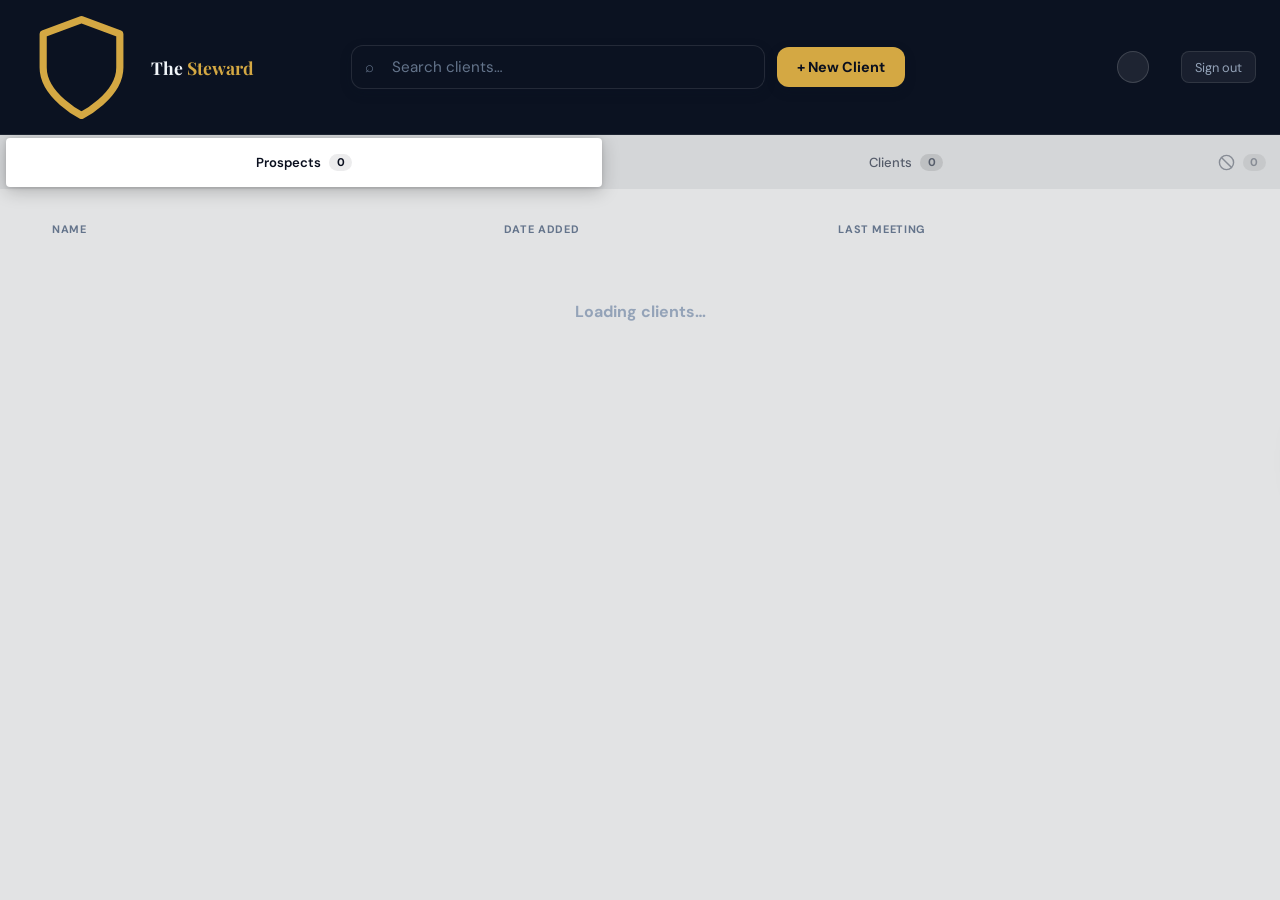
==== commit d20a0f53: "Removal of email and phone numbers, addition of date columns" ====
--- a/index.html
+++ b/index.html
@@ -243,11 +243,71 @@
         gap: 0.25rem;
       }
 
-      .client-col-email {
-        flex: 1.8;
-      }
-      .client-col-phone {
+      .client-col-meeting {
         flex: 1.4;
+        justify-content: center;
+      }
+      .client-col-added {
+        flex: 1.4;
+        justify-content: center;
+      }
+
+      .client-list-header {
+        display: flex;
+        align-items: center;
+        padding: 0 1.25rem 0.5rem;
+        gap: 0;
+      }
+
+      .client-list-header .client-col {
+        border-right: none;
+        padding: 0 1rem;
+      }
+
+      .client-list-header .client-col:first-child {
+        padding-left: 0;
+      }
+
+      .client-list-header-lbl {
+        font-family: var(--fb);
+        font-size: 0.68rem;
+        font-weight: 700;
+        text-transform: uppercase;
+        letter-spacing: 0.06em;
+        color: var(--dim);
+        cursor: pointer;
+        user-select: none;
+        display: inline-flex;
+        align-items: center;
+        gap: 0.3rem;
+        transition: color 0.15s;
+      }
+
+      .client-list-header-lbl:hover {
+        color: var(--muted);
+      }
+
+      .client-list-header-lbl.active {
+        color: var(--gold);
+      }
+
+      .client-list-header-lbl::after {
+        content: "";
+        width: 0;
+        height: 0;
+        border-left: 3px solid transparent;
+        border-right: 3px solid transparent;
+        opacity: 0.6;
+      }
+
+      .client-list-header-lbl.active.asc::after {
+        border-bottom: 4px solid var(--gold);
+        opacity: 1;
+      }
+
+      .client-list-header-lbl.active.desc::after {
+        border-top: 4px solid var(--gold);
+        opacity: 1;
       }
 
       .client-col-actions {
@@ -279,46 +339,6 @@
         color: var(--navy-4);
         font-style: italic;
       }
-
-      .btn-copy-field {
-        background: transparent;
-        border: none;
-        border-radius: 0.3rem;
-        color: var(--dim);
-        cursor: pointer;
-        display: inline-flex;
-        align-items: center;
-        justify-content: center;
-        padding: 0.2rem;
-        flex-shrink: 0;
-        transition: color 0.15s;
-        line-height: 1;
-      }
-
-      .btn-copy-field:hover {
-        color: var(--muted);
-      }
-      .btn-copy-field.copied {
-        color: #86efac;
-      }
-
-      .btn-contact {
-        background: transparent;
-        border: none;
-        border-radius: 0.3rem;
-        cursor: pointer;
-        display: inline-flex;
-        align-items: center;
-        justify-content: center;
-        padding: 0.2rem;
-        flex-shrink: 0;
-        transition: color 0.15s;
-        line-height: 1;
-      }
-      .btn-contact-wa  { color: #4ade80; }
-      .btn-contact-wa:hover  { color: #86efac; }
-      .btn-contact-mail { color: var(--white); opacity: 0.6; }
-      .btn-contact-mail:hover { opacity: 1; }
 
       .btn-action {
         border-radius: 0.5rem;
@@ -920,6 +940,17 @@
 
     <!-- Main -->
     <div class="outer">
+      <div class="client-list-header">
+        <div class="client-col client-col-name"><span class="client-list-header-lbl" data-sort-key="name" onclick="setSort('name')">Name</span></div>
+        <div class="client-col client-col-added"><span class="client-list-header-lbl" data-sort-key="added" onclick="setSort('added')">Date Added</span></div>
+        <div class="client-col client-col-meeting"><span class="client-list-header-lbl" data-sort-key="meeting" onclick="setSort('meeting')">Last Meeting</span></div>
+        <div class="client-col client-col-actions" style="visibility:hidden">
+          <button class="btn-action btn-meeting">Open Meeting</button>
+        </div>
+        <button class="btn-chevron" style="visibility:hidden" tabindex="-1">
+          <svg xmlns="http://www.w3.org/2000/svg" width="15" height="15" viewBox="0 0 24 24" fill="none" stroke="currentColor" stroke-width="2" stroke-linecap="round" stroke-linejoin="round"><polyline points="9 18 15 12 9 6"/></svg>
+        </button>
+      </div>
       <div class="client-list" id="client-list">
         <div class="empty" id="client-list-loading"><strong style="color:var(--muted)">Loading clients…</strong></div>
       </div>
@@ -939,14 +970,6 @@
             <input type="text" id="m-last" placeholder="e.g. Smith" />
           </div>
           <div>
-            <label for="m-email">Email</label>
-            <input type="email" id="m-email" placeholder="jane@example.com" />
-          </div>
-          <div>
-            <label for="m-phone">Phone</label>
-            <input type="tel" id="m-phone" placeholder="+27 82 000 0000" />
-          </div>
-          <div>
             <label for="m-notes">Notes <span style="text-transform:none;font-weight:400;letter-spacing:normal">(optional)</span></label>
             <textarea id="m-notes" placeholder="Any notes about this client…"></textarea>
           </div>
@@ -955,6 +978,28 @@
         <div class="modal-actions">
           <button class="btn-cancel" onclick="closeModal()">Cancel</button>
           <button class="btn-save" id="btn-save" onclick="createClient()">Create Client</button>
+        </div>
+      </div>
+    </div>
+
+    <!-- Edit client modal — name only; notes have their own modal -->
+    <div class="modal-backdrop" id="edit-modal">
+      <div class="modal">
+        <h2>Edit Client</h2>
+        <div class="modal-fields">
+          <div>
+            <label for="edit-first">First Names</label>
+            <input type="text" id="edit-first" placeholder="e.g. Jane Anne" />
+          </div>
+          <div>
+            <label for="edit-last">Surname</label>
+            <input type="text" id="edit-last" placeholder="e.g. Smith" />
+          </div>
+        </div>
+        <div class="modal-error" id="edit-modal-error"></div>
+        <div class="modal-actions">
+          <button class="btn-cancel" onclick="closeEditModal()">Cancel</button>
+          <button class="btn-save" id="edit-btn-save" onclick="updateClient()">Save Changes</button>
         </div>
       </div>
     </div>
@@ -1220,7 +1265,7 @@
       async function loadClients() {
         const { data, error } = await supabase
           .from("clients")
-          .select("id, first_name, last_name, email, phone, tab, notes")
+          .select("id, first_name, last_name, last_meeting_at, created_at, tab, notes")
           .order("created_at", { ascending: false });
 
         if (error) {
@@ -1232,29 +1277,24 @@
         renderClients(allClients);
       }
 
+      function formatDateCol(iso, emptyLabel) {
+        if (!iso) return `<span class="col-empty">${emptyLabel}</span>`;
+        const d = new Date(iso);
+        return `<span class="col-value">${d.toLocaleDateString("en-ZA", { day: "numeric", month: "short", year: "numeric" })}</span>`;
+      }
+
       function buildCard(c) {
         const name = `${c.first_name} <span style="font-weight:400;color:var(--muted)">${c.last_name}</span>`;
-        const emailVal = c.email ? c.email.replace(/'/g, "\\'") : "";
-        const phoneVal = c.phone ? c.phone.replace(/'/g, "\\'") : "";
-        const waNum    = c.phone ? c.phone.replace(/\D/g, "").replace(/^0/, "27") : "";
 
         return `<div class="client-card" draggable="true" data-id="${c.id}">
           <div class="client-col client-col-name">
             <div class="client-name">${name}</div>
           </div>
-          <div class="client-col client-col-email">
-            ${
-              c.email
-                ? `<a class="btn-contact btn-contact-mail" href="mailto:${emailVal}" title="Send email"><svg xmlns="http://www.w3.org/2000/svg" width="14" height="14" viewBox="0 0 24 24" fill="none" stroke="currentColor" stroke-width="2" stroke-linecap="round" stroke-linejoin="round"><rect x="2" y="4" width="20" height="16" rx="2"/><path d="m22 7-8.97 5.7a1.94 1.94 0 0 1-2.06 0L2 7"/></svg></a><span class="col-value">${c.email}</span><button class="btn-copy-field" title="Copy email" onclick="copyText('${emailVal}', this)"><svg xmlns="http://www.w3.org/2000/svg" width="13" height="13" viewBox="0 0 24 24" fill="none" stroke="currentColor" stroke-width="2" stroke-linecap="round" stroke-linejoin="round"><rect x="9" y="9" width="13" height="13" rx="2"/><path d="M5 15H4a2 2 0 0 1-2-2V4a2 2 0 0 1 2-2h9a2 2 0 0 1 2 2v1"/></svg></button>`
-                : `<span class="col-empty">—</span>`
-            }
+          <div class="client-col client-col-added">
+            ${formatDateCol(c.created_at, "—")}
           </div>
-          <div class="client-col client-col-phone">
-            ${
-              c.phone
-                ? `<a class="btn-contact btn-contact-wa" href="https://wa.me/${waNum}" target="_blank" title="Open WhatsApp"><svg xmlns="http://www.w3.org/2000/svg" width="14" height="14" viewBox="0 0 24 24" fill="currentColor"><path d="M17.472 14.382c-.297-.149-1.758-.867-2.03-.967-.273-.099-.471-.148-.67.15-.197.297-.767.966-.94 1.164-.173.199-.347.223-.644.075-.297-.15-1.255-.463-2.39-1.475-.883-.788-1.48-1.761-1.653-2.059-.173-.297-.018-.458.13-.606.134-.133.298-.347.446-.52.149-.174.198-.298.298-.497.099-.198.05-.371-.025-.52-.075-.149-.669-1.612-.916-2.207-.242-.579-.487-.5-.669-.51-.173-.008-.371-.01-.57-.01-.198 0-.52.074-.792.372-.272.297-1.04 1.016-1.04 2.479 0 1.462 1.065 2.875 1.213 3.074.149.198 2.096 3.2 5.077 4.487.709.306 1.262.489 1.694.625.712.227 1.36.195 1.871.118.571-.085 1.758-.719 2.006-1.413.248-.694.248-1.289.173-1.413-.074-.124-.272-.198-.57-.347m-5.421 7.403h-.004a9.87 9.87 0 0 1-5.031-1.378l-.361-.214-3.741.982.998-3.648-.235-.374a9.86 9.86 0 0 1-1.51-5.26c.001-5.45 4.436-9.884 9.888-9.884 2.64 0 5.122 1.03 6.988 2.898a9.825 9.825 0 0 1 2.893 6.994c-.003 5.45-4.437 9.884-9.885 9.884m8.413-18.297A11.815 11.815 0 0 0 12.05 0C5.495 0 .16 5.335.157 11.892c0 2.096.547 4.142 1.588 5.945L.057 24l6.305-1.654a11.882 11.882 0 0 0 5.683 1.448h.005c6.554 0 11.89-5.335 11.893-11.893a11.821 11.821 0 0 0-3.48-8.413Z"/></svg></a><span class="col-value">${c.phone}</span><button class="btn-copy-field" title="Copy phone" onclick="copyText('${phoneVal}', this)"><svg xmlns="http://www.w3.org/2000/svg" width="13" height="13" viewBox="0 0 24 24" fill="none" stroke="currentColor" stroke-width="2" stroke-linecap="round" stroke-linejoin="round"><rect x="9" y="9" width="13" height="13" rx="2"/><path d="M5 15H4a2 2 0 0 1-2-2V4a2 2 0 0 1 2-2h9a2 2 0 0 1 2 2v1"/></svg></button>`
-                : `<span class="col-empty">—</span>`
-            }
+          <div class="client-col client-col-meeting">
+            ${formatDateCol(c.last_meeting_at, "Never")}
           </div>
           <div class="client-col client-col-actions">
             <button class="btn-action btn-meeting" onclick="openMeeting('${c.id}')">Open Meeting</button>
@@ -1265,6 +1305,42 @@
         </div>`;
       }
 
+      let sortKey = "name"; // "name" | "meeting" | "added"
+      let sortDir = "asc"; // "asc" | "desc"
+
+      window.setSort = function (key) {
+        sortDir = sortKey === key ? (sortDir === "asc" ? "desc" : "asc") : "asc";
+        sortKey = key;
+        updateSortHeaderUI();
+        renderClients(allClients);
+      };
+
+      function updateSortHeaderUI() {
+        document.querySelectorAll(".client-list-header-lbl").forEach((el) => {
+          const active = el.dataset.sortKey === sortKey;
+          el.classList.toggle("active", active);
+          el.classList.toggle("asc", active && sortDir === "asc");
+          el.classList.toggle("desc", active && sortDir === "desc");
+        });
+      }
+
+      function sortClients(clients) {
+        const dir = sortDir === "asc" ? 1 : -1;
+        return clients.sort((a, b) => {
+          if (sortKey === "meeting") {
+            const at = a.last_meeting_at ? new Date(a.last_meeting_at).getTime() : 0;
+            const bt = b.last_meeting_at ? new Date(b.last_meeting_at).getTime() : 0;
+            return (at - bt) * dir;
+          }
+          if (sortKey === "added") {
+            const at = a.created_at ? new Date(a.created_at).getTime() : 0;
+            const bt = b.created_at ? new Date(b.created_at).getTime() : 0;
+            return (at - bt) * dir;
+          }
+          return (a.first_name || "").localeCompare(b.first_name || "") * dir;
+        });
+      }
+
       function renderClients(clients) {
         const list = document.getElementById("client-list");
         const tab = getActiveTab();
@@ -1275,13 +1351,13 @@
           return;
         }
 
-        clients.sort((a, b) => (a.first_name || "").localeCompare(b.first_name || ""));
+        sortClients(clients);
         list.innerHTML = clients.map((c) => buildCard(c)).join("");
       }
 
       window.filterClients = function () {
         const q = document.getElementById("search").value.toLowerCase();
-        const filtered = allClients.filter((c) => `${c.first_name} ${c.last_name}`.toLowerCase().includes(q) || (c.email || "").toLowerCase().includes(q) || (c.phone || "").includes(q));
+        const filtered = allClients.filter((c) => `${c.first_name} ${c.last_name}`.toLowerCase().includes(q));
         renderClients(filtered);
         updateTabCounts();
       };
@@ -1297,19 +1373,11 @@
         });
       };
 
-      window.copyText = function (text, btn) {
-        navigator.clipboard.writeText(text).then(() => {
-          const prev = btn.innerHTML;
-          btn.innerHTML = `<svg xmlns="http://www.w3.org/2000/svg" width="13" height="13" viewBox="0 0 24 24" fill="none" stroke="currentColor" stroke-width="2.5" stroke-linecap="round" stroke-linejoin="round"><polyline points="20 6 9 17 4 12"/></svg>`;
-          btn.classList.add("copied");
-          setTimeout(() => {
-            btn.innerHTML = prev;
-            btn.classList.remove("copied");
-          }, 1500);
-        });
-      };
-
-      window.openMeeting = function (clientId) {
+      window.openMeeting = async function (clientId) {
+        const now = new Date().toISOString();
+        const c = allClients.find((x) => x.id === clientId);
+        if (c) c.last_meeting_at = now;
+        await supabase.from("clients").update({ last_meeting_at: now }).eq("id", clientId);
         location.href = `./meeting-dashboard.html?client=${clientId}`;
       };
 
@@ -1319,18 +1387,14 @@
         document.getElementById("m-first").focus();
       };
 
+      window.closeModal = function () {
+        document.getElementById("modal").classList.remove("open");
+        ["m-first", "m-last", "m-notes"].forEach((id) => (document.getElementById(id).value = ""));
+        document.getElementById("modal-error").classList.remove("visible");
+      };
+
+      // ── Edit client modal — name only; notes have their own modal ──────────────
       let editingClientId = null;
-
-      window.closeModal = function () {
-        const modal = document.getElementById("modal");
-        modal.classList.remove("open", "single-col");
-        ["m-first", "m-last", "m-email", "m-phone", "m-notes"].forEach((id) => (document.getElementById(id).value = ""));
-        document.getElementById("modal-error").classList.remove("visible");
-        editingClientId = null;
-        document.querySelector("#modal h2").textContent = "New Client";
-        document.getElementById("btn-save").textContent = "Create Client";
-        document.getElementById("btn-save").onclick = createClient;
-      };
 
       window.openEditModal = function () {
         if (!panelClientId) return;
@@ -1338,27 +1402,23 @@
         if (!c) return;
         editingClientId = panelClientId;
         closeRowPanel();
-        document.getElementById("m-first").value = c.first_name || "";
-        document.getElementById("m-last").value = c.last_name || "";
-        document.getElementById("m-email").value = c.email || "";
-        document.getElementById("m-phone").value = c.phone || "";
-        document.getElementById("m-notes").value = c.notes || "";
-        document.querySelector("#modal h2").textContent = "Edit Client";
-        document.getElementById("btn-save").textContent = "Save Changes";
-        document.getElementById("btn-save").onclick = updateClient;
-        document.getElementById("modal-error").classList.remove("visible");
-        document.getElementById("modal").classList.add("open", "single-col");
-        setTimeout(() => document.getElementById("m-first").focus(), 50);
+        document.getElementById("edit-first").value = c.first_name || "";
+        document.getElementById("edit-last").value = c.last_name || "";
+        document.getElementById("edit-modal-error").classList.remove("visible");
+        document.getElementById("edit-modal").classList.add("open");
+        setTimeout(() => document.getElementById("edit-first").focus(), 50);
+      };
+
+      window.closeEditModal = function () {
+        document.getElementById("edit-modal").classList.remove("open");
+        editingClientId = null;
       };
 
       window.updateClient = async function () {
-        const firstName = document.getElementById("m-first").value.trim();
-        const lastName = document.getElementById("m-last").value.trim();
-        const email = normaliseEmail(document.getElementById("m-email").value);
-        const phone = normalisePhone(document.getElementById("m-phone").value);
-        const notes = document.getElementById("m-notes").value.trim();
-        const saveBtn = document.getElementById("btn-save");
-        const errEl = document.getElementById("modal-error");
+        const firstName = document.getElementById("edit-first").value.trim();
+        const lastName = document.getElementById("edit-last").value.trim();
+        const saveBtn = document.getElementById("edit-btn-save");
+        const errEl = document.getElementById("edit-modal-error");
 
         errEl.classList.remove("visible");
         if (!firstName || !lastName) {
@@ -1375,9 +1435,6 @@
           .update({
             first_name: firstName,
             last_name: lastName,
-            email: email || null,
-            phone: phone || null,
-            notes: notes || null,
           })
           .eq("id", editingClientId);
 
@@ -1394,31 +1451,15 @@
         if (c) {
           c.first_name = firstName;
           c.last_name = lastName;
-          c.email = email || null;
-          c.phone = phone || null;
-          c.notes = notes || null;
         }
 
-        closeModal();
+        closeEditModal();
         renderClients(allClients);
       };
-
-      function normaliseEmail(v) {
-        return v.trim().toLowerCase() || null;
-      }
-      function normalisePhone(v) {
-        let s = v.trim().replace(/\s+/g, "").replace(/[().\-]/g, "");
-        if (!s) return null;
-        if (s.startsWith("0")) s = "+27" + s.slice(1);
-        else if (s.startsWith("27") && !s.startsWith("+")) s = "+" + s;
-        return s;
-      }
 
       window.createClient = async function () {
         const firstName = document.getElementById("m-first").value.trim();
         const lastName = document.getElementById("m-last").value.trim();
-        const email = normaliseEmail(document.getElementById("m-email").value);
-        const phone = normalisePhone(document.getElementById("m-phone").value);
         const notes = document.getElementById("m-notes").value.trim();
         const saveBtn = document.getElementById("btn-save");
         const errEl = document.getElementById("modal-error");
@@ -1440,8 +1481,6 @@
             advisor_id: advisorId,
             first_name: firstName,
             last_name: lastName,
-            email: email || null,
-            phone: phone || null,
             notes: notes || null,
             tab: "prospects",
           })
@@ -1683,10 +1722,14 @@
       document.getElementById("modal").addEventListener("click", function (e) {
         if (e.target === this) closeModal();
       });
+      document.getElementById("edit-modal").addEventListener("click", function (e) {
+        if (e.target === this) closeEditModal();
+      });
 
       // (loadClients() is already kicked off above, right after auth, in parallel
       // with the advisor profile fetch — see "Load advisor profile + client list
       // concurrently".)
+      updateSortHeaderUI();
 
       })();
     </script>
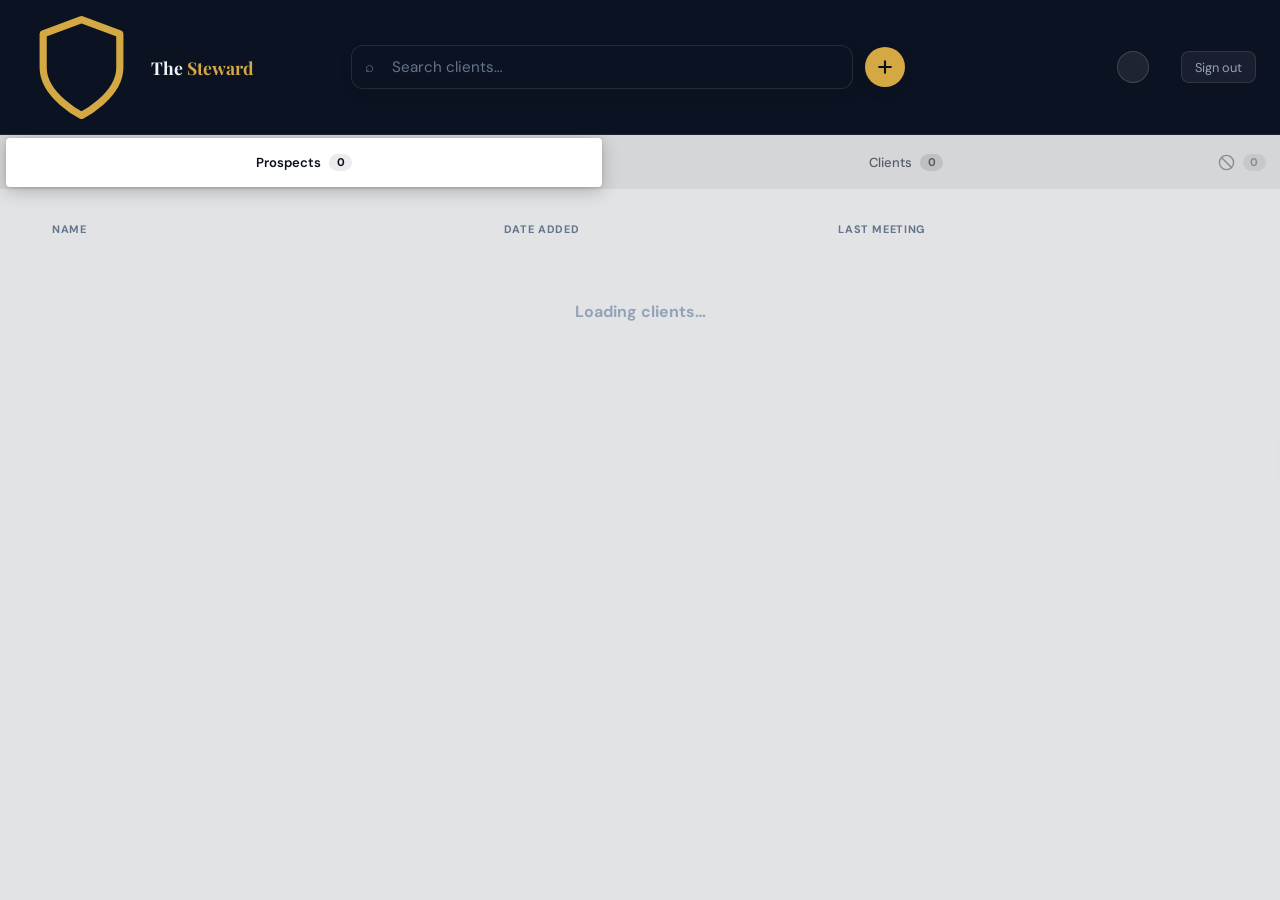
==== commit 13b573f2: "add client button" ====
--- a/index.html
+++ b/index.html
@@ -173,14 +173,15 @@
       .btn-new {
         background: var(--gold);
         border: none;
-        border-radius: 0.75rem;
+        border-radius: 50%;
         color: var(--navy);
         cursor: pointer;
-        font-family: var(--fb);
-        font-size: 0.9rem;
-        font-weight: 700;
-        padding: 0.7rem 1.25rem;
-        white-space: nowrap;
+        width: 2.5rem;
+        height: 2.5rem;
+        flex-shrink: 0;
+        display: inline-flex;
+        align-items: center;
+        justify-content: center;
         transition:
           opacity 0.15s,
           transform 0.1s;
@@ -913,7 +914,9 @@
           <span class="search-icon">⌕</span>
           <input class="search-input" type="search" id="search" placeholder="Search clients…" oninput="filterClients()" />
         </div>
-        <button class="btn-new" onclick="openModal()">+ New Client</button>
+        <button class="btn-new" onclick="openModal()" title="New Client" aria-label="New Client">
+          <svg xmlns="http://www.w3.org/2000/svg" width="20" height="20" viewBox="0 0 24 24" fill="none" stroke="currentColor" stroke-width="2.5" stroke-linecap="round" stroke-linejoin="round"><line x1="12" y1="5" x2="12" y2="19"/><line x1="5" y1="12" x2="19" y2="12"/></svg>
+        </button>
       </div>
       <div class="topbar-right">
         <button class="topbar-profile-btn" id="topbar-profile-btn" onclick="openProfileModal()" title="Edit profile">
